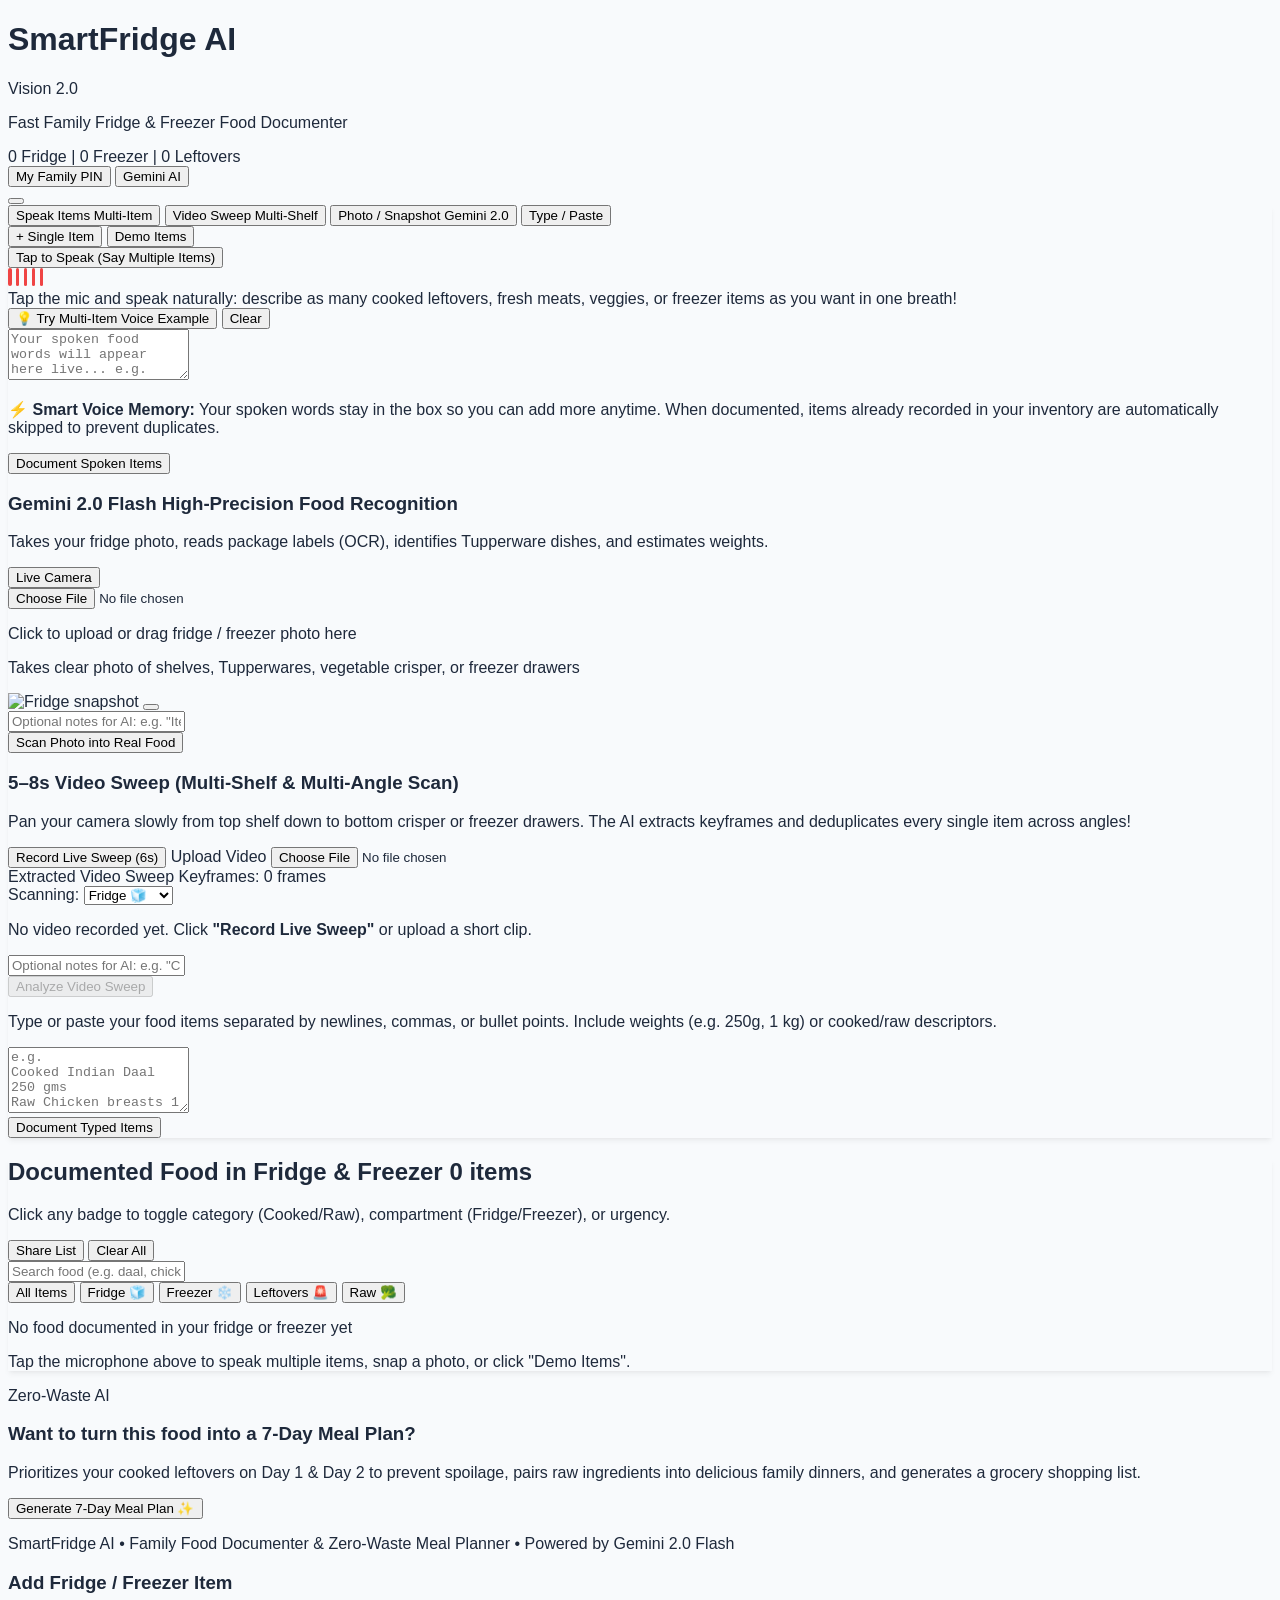
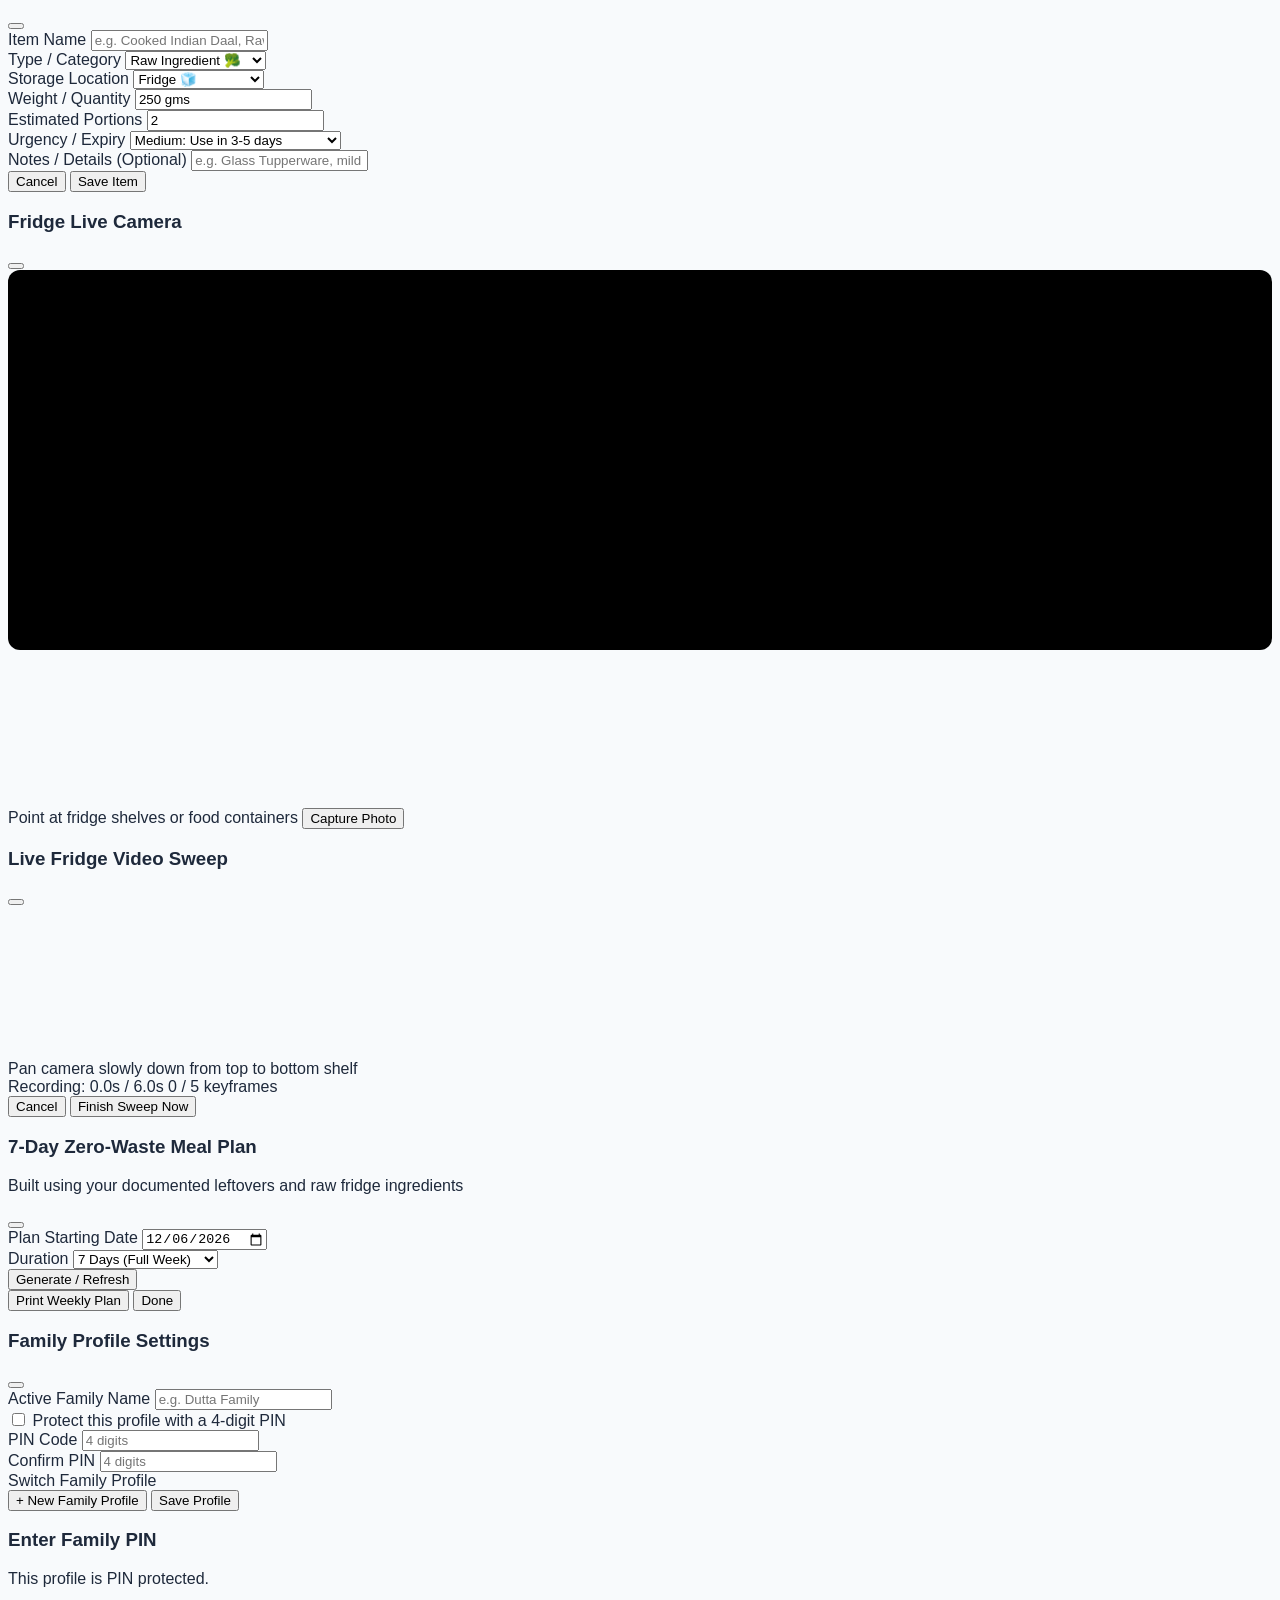
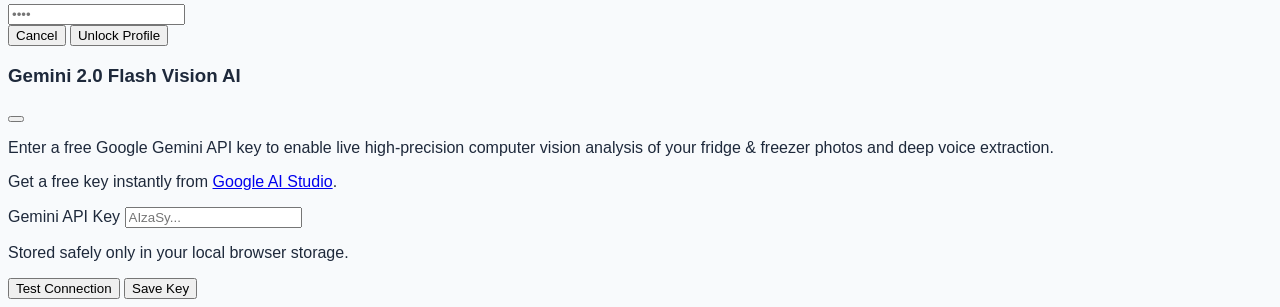
==== index.html @ 50fec3c1 "feat: Keep spoken words in window, append additional items, and skip duplicates against inventory" ====
<!DOCTYPE html>
<html lang="en">
<head>
  <meta charset="UTF-8">
  <meta name="viewport" content="width=device-width, initial-scale=1.0">
  <title>SmartFridge AI - Family Fridge & Freezer Food Documenter</title>
  <link rel="icon" href="data:image/svg+xml,<svg xmlns=%22http://www.w3.org/2000/svg%22 viewBox=%220 0 100 100%22><text y=%22.9em%22 font-size=%2290%22>🥗</text></svg>">
  <!-- Tailwind CSS CDN -->
  <script src="https://cdn.tailwindcss.com"></script>
  <!-- Phosphor Icons -->
  <script src="https://unpkg.com/@phosphor-icons/web"></script>
  <link rel="stylesheet" href="styles.css">
</head>
<body class="min-h-screen flex flex-col bg-slate-50 text-slate-800">

  <!-- TOP HEADER -->
  <header class="bg-white border-b border-slate-200 sticky top-0 z-30 shadow-xs">
    <div class="max-w-6xl mx-auto px-4 sm:px-6 py-3 flex flex-wrap items-center justify-between gap-3">
      
      <!-- Brand & Subtitle -->
      <div class="flex items-center space-x-3">
        <div class="w-10 h-10 rounded-xl bg-gradient-to-tr from-emerald-600 to-teal-500 text-white flex items-center justify-center text-2xl shadow-sm">
          <i class="ph-bold ph-refrigerator"></i>
        </div>
        <div>
          <div class="flex items-center space-x-2">
            <h1 class="text-lg sm:text-xl font-bold text-slate-900 tracking-tight">SmartFridge AI</h1>
            <span class="text-[10px] font-bold px-2 py-0.5 rounded-full bg-emerald-100 text-emerald-800 uppercase tracking-wider">Vision 2.0</span>
          </div>
          <p class="text-xs text-slate-500">Fast Family Fridge & Freezer Food Documenter</p>
        </div>
      </div>

      <!-- Quick Metrics & Status -->
      <div class="flex items-center space-x-2.5 sm:space-x-3">
        
        <!-- Live Food Counters -->
        <div class="hidden sm:flex items-center space-x-2 text-xs font-semibold bg-slate-100/80 px-3 py-1.5 rounded-xl border border-slate-200">
          <span class="flex items-center space-x-1 text-slate-700">
            <i class="ph-bold ph-thermometer-cold text-blue-500"></i>
            <span id="headerFridgeCount">0</span> Fridge
          </span>
          <span class="text-slate-300">|</span>
          <span class="flex items-center space-x-1 text-cyan-700">
            <i class="ph-bold ph-snowflake text-cyan-500"></i>
            <span id="headerFreezerCount">0</span> Freezer
          </span>
          <span class="text-slate-300">|</span>
          <span class="flex items-center space-x-1 text-red-600 font-bold">
            <i class="ph-bold ph-warning-circle text-red-500"></i>
            <span id="headerLeftoverCount">0</span> Leftovers
          </span>
        </div>

        <!-- Family Profile Selector -->
        <button id="btnFamilyProfile" onclick="openFamilyModal()" class="text-xs font-semibold flex items-center space-x-1.5 px-3 py-2 rounded-xl bg-emerald-50 hover:bg-emerald-100 text-emerald-800 border border-emerald-200 transition shadow-xs cursor-pointer" title="Family Profile & Storage">
          <i class="ph-bold ph-house-line text-sm text-emerald-600"></i>
          <span id="headerFamilyName">Family Profile</span>
          <span id="headerPinBadge" class="hidden text-[10px] px-1.5 py-0.2 bg-emerald-200 text-emerald-900 rounded-full font-bold">PIN</span>
        </button>

        <!-- Vision AI Status & Settings Button -->
        <button onclick="openSettingsModal()" class="text-xs font-semibold flex items-center space-x-1.5 px-3 py-2 rounded-xl bg-white hover:bg-slate-50 text-slate-700 border border-slate-200 transition shadow-xs cursor-pointer" title="Gemini Vision API Key Settings">
          <span id="visionStatusIndicator" class="w-2 h-2 rounded-full bg-emerald-500"></span>
          <span id="visionStatusLabel" class="hidden sm:inline">Gemini AI</span>
          <i class="ph-bold ph-gear text-slate-400"></i>
        </button>

      </div>
    </div>
  </header>

  <!-- MAIN CONTAINER -->
  <main class="flex-1 max-w-6xl w-full mx-auto px-4 sm:px-6 py-6 space-y-6">

    <!-- ALERT BANNER -->
    <div id="toastNotification" class="hidden p-4 rounded-2xl border flex items-center justify-between transition-all shadow-sm">
      <div class="flex items-center space-x-3">
        <i id="toastIcon" class="ph-bold ph-check-circle text-xl"></i>
        <span id="toastText" class="text-sm font-medium"></span>
      </div>
      <button onclick="dismissToast()" class="text-slate-400 hover:text-slate-600">
        <i class="ph ph-x"></i>
      </button>
    </div>

    <!-- ========================================== -->
    <!-- 1. FOOD CAPTURE CENTER: SPEAK / PHOTO / TYPE -->
    <!-- ========================================== -->
    <div class="bg-white rounded-2xl border border-slate-200 card-shadow overflow-hidden">
      
      <!-- Mode Tabs (Speak / Photo / Type) -->
      <div class="border-b border-slate-100 bg-slate-50/70 p-2 sm:p-3 flex items-center justify-between flex-wrap gap-2">
        <div class="flex items-center space-x-1 sm:space-x-2">
          <button id="btnTabVoice" onclick="switchCaptureMode('voice')" class="px-3.5 py-2 rounded-xl text-xs sm:text-sm font-bold flex items-center space-x-2 transition bg-white text-emerald-700 shadow-xs border border-slate-200">
            <i class="ph-bold ph-microphone text-emerald-600 text-base"></i>
            <span>Speak Items</span>
            <span class="text-[10px] px-1.5 py-0.2 bg-emerald-100 text-emerald-800 rounded-full font-bold">Multi-Item</span>
          </button>

          <button id="btnTabVideo" onclick="switchCaptureMode('video')" class="px-3.5 py-2 rounded-xl text-xs sm:text-sm font-bold flex items-center space-x-2 transition text-slate-600 hover:text-slate-900 hover:bg-white/80">
            <i class="ph-bold ph-video-camera text-rose-600 text-base"></i>
            <span>Video Sweep</span>
            <span class="text-[10px] px-1.5 py-0.2 bg-rose-100 text-rose-800 rounded-full font-bold">Multi-Shelf</span>
          </button>

          <button id="btnTabCamera" onclick="switchCaptureMode('camera')" class="px-3.5 py-2 rounded-xl text-xs sm:text-sm font-bold flex items-center space-x-2 transition text-slate-600 hover:text-slate-900 hover:bg-white/80">
            <i class="ph-bold ph-camera text-indigo-600 text-base"></i>
            <span>Photo / Snapshot</span>
            <span class="text-[10px] px-1.5 py-0.2 bg-indigo-100 text-indigo-800 rounded-full font-bold">Gemini 2.0</span>
          </button>

          <button id="btnTabType" onclick="switchCaptureMode('type')" class="px-3.5 py-2 rounded-xl text-xs sm:text-sm font-bold flex items-center space-x-2 transition text-slate-600 hover:text-slate-900 hover:bg-white/80">
            <i class="ph-bold ph-keyboard text-slate-600 text-base"></i>
            <span>Type / Paste</span>
          </button>
        </div>

        <div class="flex items-center space-x-2">
          <button onclick="openAddItemModal()" class="text-xs font-semibold px-2.5 py-1.5 rounded-lg border border-slate-200 bg-white hover:bg-slate-50 text-slate-700 flex items-center space-x-1 transition shadow-2xs">
            <i class="ph-bold ph-plus-circle text-emerald-600"></i>
            <span>+ Single Item</span>
          </button>
          <button onclick="loadSampleInventory()" class="text-xs font-semibold px-2.5 py-1.5 rounded-lg bg-amber-50 text-amber-700 hover:bg-amber-100 border border-amber-200 transition flex items-center space-x-1" title="Load sample demo items for testing">
            <i class="ph-bold ph-lightning"></i>
            <span>Demo Items</span>
          </button>
        </div>
      </div>

      <div class="p-5 sm:p-6">
        
        <!-- ===================================== -->
        <!-- MODE 1: MULTI-ITEM VOICE RECORDING    -->
        <!-- ===================================== -->
        <div id="panelVoice" class="space-y-4">
          <div class="flex flex-col sm:flex-row items-start sm:items-center justify-between gap-3 p-4 bg-gradient-to-r from-emerald-50/90 via-teal-50/60 to-indigo-50/70 border border-emerald-200/90 rounded-2xl">
            
            <div class="flex items-center space-x-3.5">
              <!-- Microphone Button -->
              <button id="btnVoiceRecord" onclick="toggleVoiceRecording()" type="button" class="px-5 py-3 rounded-2xl bg-emerald-600 hover:bg-emerald-700 text-white font-bold text-sm flex items-center space-x-2.5 shadow-md transition active:scale-95 cursor-pointer">
                <i id="voiceMicIcon" class="ph-bold ph-microphone text-xl"></i>
                <span id="voiceMicLabel">Tap to Speak (Say Multiple Items)</span>
              </button>

              <!-- Sound wave visualizer (visible while recording) -->
              <div id="voiceWaveContainer" class="hidden items-center space-x-1 px-2">
                <span class="voice-wave-bar"></span>
                <span class="voice-wave-bar"></span>
                <span class="voice-wave-bar"></span>
                <span class="voice-wave-bar"></span>
                <span class="voice-wave-bar"></span>
              </div>

              <!-- Status text -->
              <div id="voiceStatusText" class="text-xs text-slate-600 font-medium">
                Tap the mic and speak naturally: describe as many cooked leftovers, fresh meats, veggies, or freezer items as you want in one breath!
              </div>
            </div>

            <!-- Quick helper buttons -->
            <div class="flex items-center space-x-2 self-end sm:self-auto">
              <button onclick="insertVoiceExample()" type="button" class="text-xs font-semibold px-3 py-1.5 rounded-xl bg-white border border-slate-200 text-indigo-700 hover:bg-indigo-50 transition shadow-xs cursor-pointer">
                💡 Try Multi-Item Voice Example
              </button>
              <button onclick="clearVoiceInput()" type="button" class="text-xs text-slate-400 hover:text-slate-600 px-2 py-1 cursor-pointer">
                Clear
              </button>
            </div>
          </div>

          <!-- Live Voice Transcript Box -->
          <div class="relative">
            <textarea id="voiceTranscriptInput" rows="3" placeholder="Your spoken food words will appear here live... e.g.&#10;&quot;Cooked Indian Daal 250 gms, Raw Chicken breasts 1 Kilogram, Indian curd around 500 grams, and 2 bags of frozen green peas in the freezer.&quot;" class="w-full text-xs sm:text-sm p-3.5 border border-slate-200 rounded-xl focus:ring-2 focus:ring-emerald-500 focus:outline-none transition leading-relaxed"></textarea>
          </div>

          <!-- Document Action -->
          <div class="flex flex-col sm:flex-row items-center justify-between gap-3 pt-1">
            <p class="text-[11px] text-slate-500">
              ⚡ <strong>Smart Voice Memory:</strong> Your spoken words stay in the box so you can add more anytime. When documented, items already recorded in your inventory are automatically skipped to prevent duplicates.
            </p>
            <button id="btnDocumentVoice" onclick="documentVoiceItems()" type="button" class="w-full sm:w-auto px-6 py-2.5 rounded-xl bg-emerald-600 hover:bg-emerald-700 text-white font-bold text-sm flex items-center justify-center space-x-2 transition shadow-md cursor-pointer">
              <i class="ph-bold ph-plus-circle text-lg"></i>
              <span>Document Spoken Items</span>
            </button>
          </div>
        </div>

        <!-- ===================================== -->
        <!-- MODE 2: SHARPER VISION SCANNER        -->
        <!-- ===================================== -->
        <div id="panelCamera" class="hidden space-y-4">
          <div class="flex flex-col sm:flex-row items-start sm:items-center justify-between gap-3 pb-2">
            <div>
              <h3 class="text-sm font-bold text-slate-900 flex items-center space-x-2">
                <i class="ph-bold ph-camera text-indigo-600"></i>
                <span>Gemini 2.0 Flash High-Precision Food Recognition</span>
              </h3>
              <p class="text-xs text-slate-500">Takes your fridge photo, reads package labels (OCR), identifies Tupperware dishes, and estimates weights.</p>
            </div>
            <div class="flex items-center space-x-2">
              <button onclick="openCameraModal()" type="button" class="px-3.5 py-2 rounded-xl border border-slate-200 bg-white hover:bg-slate-50 text-slate-700 text-xs font-semibold flex items-center space-x-1.5 transition shadow-xs cursor-pointer">
                <i class="ph-bold ph-webcam text-indigo-600"></i>
                <span>Live Camera</span>
              </button>
            </div>
          </div>

          <!-- Drag and drop / file input -->
          <div id="dropZone" class="border-2 border-dashed border-slate-300 hover:border-emerald-500 rounded-2xl p-6 text-center cursor-pointer transition bg-slate-50/70 hover:bg-emerald-50/30 flex flex-col items-center justify-center min-h-[170px]">
            <input type="file" id="fileInput" accept="image/*" class="hidden">
            <div id="dropZoneDefault" class="space-y-2">
              <div class="w-12 h-12 mx-auto rounded-2xl bg-indigo-50 text-indigo-600 flex items-center justify-center text-2xl shadow-xs">
                <i class="ph-bold ph-upload-simple"></i>
              </div>
              <p class="text-sm font-bold text-slate-700">Click to upload or drag fridge / freezer photo here</p>
              <p class="text-xs text-slate-400">Takes clear photo of shelves, Tupperwares, vegetable crisper, or freezer drawers</p>
            </div>
            <!-- Image preview -->
            <div id="imagePreviewContainer" class="hidden relative w-full">
              <img id="imagePreview" src="" alt="Fridge snapshot" class="max-h-60 mx-auto rounded-xl object-contain shadow-sm border border-slate-200">
              <button onclick="clearImage(event)" class="absolute top-2 right-2 bg-red-600 text-white rounded-full p-1.5 text-xs hover:bg-red-700 shadow cursor-pointer">
                <i class="ph-bold ph-x"></i>
              </button>
            </div>
          </div>

          <!-- Optional Context Notes & Action -->
          <div class="grid grid-cols-1 sm:grid-cols-12 gap-3 items-center pt-1">
            <div class="sm:col-span-8">
              <input type="text" id="photoNotesInput" placeholder="Optional notes for AI: e.g. &quot;Items in glass bowl on top shelf are Indian dal&quot;" class="w-full text-xs p-2.5 border border-slate-200 rounded-xl focus:ring-2 focus:ring-emerald-500 focus:outline-none">
            </div>
            <div class="sm:col-span-4">
              <button id="btnScanPhoto" onclick="scanFridgePhotoAI()" type="button" class="w-full py-2.5 px-4 rounded-xl bg-indigo-600 hover:bg-indigo-700 text-white text-xs font-bold flex items-center justify-center space-x-2 transition shadow-md cursor-pointer">
                <i class="ph-bold ph-scan text-base"></i>
                <span>Scan Photo into Real Food</span>
              </button>
            </div>
          </div>
        </div>

        <!-- ===================================== -->
        <!-- MODE 4: VIDEO SWEEP SCANNER           -->
        <!-- ===================================== -->
        <div id="panelVideo" class="hidden space-y-4">
          <div class="flex flex-col sm:flex-row items-start sm:items-center justify-between gap-3 p-4 bg-gradient-to-r from-rose-50/90 via-orange-50/60 to-amber-50/70 border border-rose-200/90 rounded-2xl">
            <div class="space-y-1">
              <h3 class="text-sm font-bold text-slate-900 flex items-center space-x-2">
                <i class="ph-bold ph-video-camera text-rose-600 text-lg"></i>
                <span>5–8s Video Sweep (Multi-Shelf & Multi-Angle Scan)</span>
              </h3>
              <p class="text-xs text-slate-600">
                Pan your camera slowly from top shelf down to bottom crisper or freezer drawers. The AI extracts keyframes and deduplicates every single item across angles!
              </p>
            </div>

            <!-- Video Actions -->
            <div class="flex items-center space-x-2 shrink-0">
              <button onclick="startLiveVideoSweepModal()" type="button" class="px-4 py-2.5 rounded-xl bg-rose-600 hover:bg-rose-700 text-white font-bold text-xs flex items-center space-x-2 shadow-md transition active:scale-95 cursor-pointer">
                <i class="ph-bold ph-record text-base animate-pulse"></i>
                <span>Record Live Sweep (6s)</span>
              </button>
              <label class="px-3.5 py-2.5 rounded-xl bg-white border border-slate-200 hover:bg-slate-50 text-slate-700 font-semibold text-xs flex items-center space-x-1.5 shadow-xs cursor-pointer">
                <i class="ph-bold ph-upload-simple text-slate-600"></i>
                <span>Upload Video</span>
                <input type="file" id="videoFileInput" accept="video/*" onchange="handleVideoFileUpload(event)" class="hidden">
              </label>
            </div>
          </div>

          <!-- Video Keyframes Strip / Preview Box -->
          <div id="videoSweepPreviewContainer" class="border border-slate-200 rounded-2xl p-4 bg-slate-50/60 space-y-3">
            <div class="flex items-center justify-between">
              <div class="flex items-center space-x-2">
                <span class="text-xs font-bold text-slate-700">Extracted Video Sweep Keyframes:</span>
                <span id="videoFrameCountBadge" class="text-[11px] font-bold px-2 py-0.5 bg-slate-200 text-slate-700 rounded-full">0 frames</span>
              </div>
              <div class="flex items-center space-x-2">
                <label class="text-xs text-slate-600 font-medium">Scanning:</label>
                <select id="videoStorageHint" class="text-xs font-semibold py-1 px-2 border border-slate-200 rounded-lg bg-white">
                  <option value="Fridge">Fridge 🧊</option>
                  <option value="Freezer">Freezer ❄️</option>
                </select>
              </div>
            </div>

            <!-- Keyframes Thumbnails Strip -->
            <div id="videoKeyframesStrip" class="grid grid-cols-2 sm:grid-cols-5 gap-2 min-h-[100px] items-center justify-center border-2 border-dashed border-slate-200 rounded-xl p-2 bg-white/50">
              <div class="col-span-full text-center py-6 text-slate-400 space-y-1">
                <i class="ph ph-film-strip text-3xl"></i>
                <p class="text-xs">No video recorded yet. Click <strong>"Record Live Sweep"</strong> or upload a short clip.</p>
              </div>
            </div>
          </div>

          <!-- Optional Context Notes & Action -->
          <div class="grid grid-cols-1 sm:grid-cols-12 gap-3 items-center pt-1">
            <div class="sm:col-span-8">
              <input type="text" id="videoNotesInput" placeholder="Optional notes for AI: e.g. &quot;Check middle shelf for leftovers and bottom crisper for greens&quot;" class="w-full text-xs p-2.5 border border-slate-200 rounded-xl focus:ring-2 focus:ring-rose-500 focus:outline-none">
            </div>
            <div class="sm:col-span-4">
              <button id="btnAnalyzeVideoSweep" onclick="analyzeVideoSweepAI()" disabled type="button" class="w-full py-2.5 px-4 rounded-xl bg-slate-300 text-slate-500 font-bold text-xs flex items-center justify-center space-x-2 transition shadow-none cursor-not-allowed">
                <i class="ph-bold ph-sparkle text-base"></i>
                <span>Analyze Video Sweep</span>
              </button>
            </div>
          </div>
        </div>

        <!-- ===================================== -->
        <!-- MODE 3: RAPID TYPE / PASTE            -->
        <!-- ===================================== -->
        <div id="panelType" class="hidden space-y-3">
          <p class="text-xs text-slate-500">
            Type or paste your food items separated by newlines, commas, or bullet points. Include weights (e.g. 250g, 1 kg) or cooked/raw descriptors.
          </p>
          <textarea id="typedItemsInput" rows="4" placeholder="e.g.&#10;Cooked Indian Daal 250 gms&#10;Raw Chicken breasts 1 Kilogram&#10;Indian curd around 500 grams&#10;Leftover vegetable biryani 2 bowls&#10;Frozen peas 1 pack in freezer" class="w-full text-xs sm:text-sm p-3.5 border border-slate-200 rounded-xl focus:ring-2 focus:ring-emerald-500 focus:outline-none transition leading-relaxed"></textarea>
          
          <div class="flex justify-end pt-1">
            <button onclick="processTypedItems()" type="button" class="px-6 py-2.5 rounded-xl bg-emerald-600 hover:bg-emerald-700 text-white font-bold text-sm flex items-center space-x-2 transition shadow-md cursor-pointer">
              <i class="ph-bold ph-plus-circle text-lg"></i>
              <span>Document Typed Items</span>
            </button>
          </div>
        </div>

      </div>
    </div>


    <!-- ========================================== -->
    <!-- 2. DOCUMENTED FOOD INVENTORY (THE FRIDGE)  -->
    <!-- ========================================== -->
    <div class="bg-white p-5 sm:p-6 rounded-2xl border border-slate-200 card-shadow space-y-4">
      
      <!-- Top Section: Title & Actions -->
      <div class="flex flex-col sm:flex-row items-start sm:items-center justify-between gap-3 pb-3 border-b border-slate-100">
        <div>
          <h2 class="text-base sm:text-lg font-bold text-slate-900 flex items-center space-x-2">
            <span>Documented Food in Fridge & Freezer</span>
            <span id="inventoryCountBadge" class="text-xs bg-slate-100 text-slate-800 font-bold px-2.5 py-0.5 rounded-full">0 items</span>
          </h2>
          <p class="text-xs text-slate-500">Click any badge to toggle category (Cooked/Raw), compartment (Fridge/Freezer), or urgency.</p>
        </div>

        <!-- Inventory Global Actions -->
        <div class="flex items-center space-x-2 flex-wrap">
          <button onclick="copyFoodListWhatsApp()" type="button" class="text-xs font-semibold px-3 py-1.5 rounded-lg border border-slate-200 bg-white hover:bg-slate-50 text-slate-700 flex items-center space-x-1.5 transition shadow-2xs cursor-pointer" title="Copy full list to share with family">
            <i class="ph-bold ph-share-network text-emerald-600"></i>
            <span>Share List</span>
          </button>
          <button onclick="clearAllFridgeItems()" type="button" class="text-xs font-semibold px-3 py-1.5 rounded-lg bg-red-50 text-red-700 hover:bg-red-100 border border-red-200 flex items-center space-x-1 transition cursor-pointer" title="Wipe all items to start fresh">
            <i class="ph-bold ph-trash"></i>
            <span>Clear All</span>
          </button>
        </div>
      </div>

      <!-- Search & Filters Toolbar -->
      <div class="flex flex-col md:flex-row items-stretch md:items-center justify-between gap-3">
        <!-- Search input -->
        <div class="relative flex-1 max-w-md">
          <i class="ph-bold ph-magnifying-glass absolute left-3 top-2.5 text-slate-400 text-sm"></i>
          <input type="text" id="inventorySearchInput" oninput="filterAndSearchInventory()" placeholder="Search food (e.g. daal, chicken, curd, cheese)..." class="w-full pl-9 pr-3 py-2 text-xs border border-slate-200 rounded-xl focus:ring-2 focus:ring-emerald-500 focus:outline-none">
        </div>

        <!-- Filter Buttons -->
        <div class="flex items-center space-x-1.5 text-xs overflow-x-auto pb-1 md:pb-0">
          <button onclick="filterInventory('all')" id="filterAll" class="px-3 py-1.5 rounded-lg font-bold bg-slate-900 text-white transition">All Items</button>
          <button onclick="filterInventory('fridge')" id="filterFridge" class="px-3 py-1.5 rounded-lg font-semibold bg-slate-100 text-slate-700 hover:bg-slate-200 transition">Fridge 🧊</button>
          <button onclick="filterInventory('freezer')" id="filterFreezer" class="px-3 py-1.5 rounded-lg font-semibold bg-slate-100 text-slate-700 hover:bg-slate-200 transition">Freezer ❄️</button>
          <button onclick="filterInventory('cooked_leftover')" id="filterLeftovers" class="px-3 py-1.5 rounded-lg font-semibold bg-slate-100 text-slate-700 hover:bg-slate-200 transition">Leftovers 🚨</button>
          <button onclick="filterInventory('raw_ingredient')" id="filterRaw" class="px-3 py-1.5 rounded-lg font-semibold bg-slate-100 text-slate-700 hover:bg-slate-200 transition">Raw 🥦</button>
        </div>
      </div>

      <!-- Inventory Items Grid -->
      <div id="inventoryContainer" class="grid grid-cols-1 md:grid-cols-2 lg:grid-cols-3 gap-4 pt-2">
        <!-- Injected via JavaScript -->
      </div>

      <!-- Empty State -->
      <div id="emptyInventoryMsg" class="text-center py-12 text-slate-400 space-y-3">
        <div class="w-14 h-14 mx-auto rounded-2xl bg-slate-100 flex items-center justify-center text-3xl text-slate-400">
          <i class="ph ph-shopping-bag"></i>
        </div>
        <div>
          <p class="text-sm font-bold text-slate-700">No food documented in your fridge or freezer yet</p>
          <p class="text-xs text-slate-400 mt-0.5">Tap the microphone above to speak multiple items, snap a photo, or click "Demo Items".</p>
        </div>
      </div>

    </div>


    <!-- ========================================== -->
    <!-- 3. OPTIONAL 1-CLICK MEAL PLANNER BANNER    -->
    <!-- ========================================== -->
    <div class="bg-gradient-to-r from-slate-900 via-indigo-950 to-slate-900 text-white p-5 sm:p-6 rounded-2xl shadow-md flex flex-col sm:flex-row items-start sm:items-center justify-between gap-4">
      <div class="space-y-1 max-w-xl">
        <div class="flex items-center space-x-2">
          <span class="px-2 py-0.5 bg-emerald-500 text-white text-[10px] font-bold rounded uppercase tracking-wider">Zero-Waste AI</span>
          <h3 class="text-base font-bold">Want to turn this food into a 7-Day Meal Plan?</h3>
        </div>
        <p class="text-xs text-slate-300">
          Prioritizes your cooked leftovers on Day 1 & Day 2 to prevent spoilage, pairs raw ingredients into delicious family dinners, and generates a grocery shopping list.
        </p>
      </div>

      <button onclick="openMealPlanGeneratorModal()" type="button" class="w-full sm:w-auto px-5 py-3 rounded-xl bg-emerald-500 hover:bg-emerald-600 text-white font-bold text-xs sm:text-sm flex items-center justify-center space-x-2 shadow-lg transition active:scale-95 cursor-pointer whitespace-nowrap">
        <i class="ph-bold ph-calendar-check text-lg"></i>
        <span>Generate 7-Day Meal Plan ✨</span>
      </button>
    </div>

  </main>

  <!-- FOOTER -->
  <footer class="mt-auto py-6 border-t border-slate-200 bg-white text-center text-xs text-slate-400">
    <p>SmartFridge AI &bull; Family Food Documenter & Zero-Waste Meal Planner &bull; Powered by Gemini 2.0 Flash</p>
  </footer>


  <!-- ========================================== -->
  <!-- MODAL: ADD / EDIT INVENTORY ITEM           -->
  <!-- ========================================== -->
  <div id="itemModal" class="hidden fixed inset-0 z-50 bg-slate-900/50 backdrop-blur-sm flex items-center justify-center p-4">
    <div class="bg-white rounded-2xl max-w-md w-full p-6 shadow-xl border border-slate-100 space-y-4">
      <div class="flex items-center justify-between pb-3 border-b border-slate-100">
        <h3 id="itemModalTitle" class="text-base font-bold text-slate-900">Add Fridge / Freezer Item</h3>
        <button onclick="closeItemModal()" class="text-slate-400 hover:text-slate-600">
          <i class="ph ph-x text-lg"></i>
        </button>
      </div>

      <form id="itemForm" onsubmit="saveInventoryItem(event)" class="space-y-4 text-xs sm:text-sm">
        <input type="hidden" id="itemFormId" value="">

        <div>
          <label class="block font-semibold text-slate-700 mb-1">Item Name</label>
          <input type="text" id="itemFormName" required placeholder="e.g. Cooked Indian Daal, Raw Chicken Breasts" class="w-full p-2.5 border border-slate-200 rounded-lg focus:ring-2 focus:ring-emerald-500 focus:outline-none">
        </div>

        <div class="grid grid-cols-2 gap-3">
          <div>
            <label class="block font-semibold text-slate-700 mb-1">Type / Category</label>
            <select id="itemFormCategory" class="w-full p-2.5 border border-slate-200 rounded-lg focus:ring-2 focus:ring-emerald-500 focus:outline-none">
              <option value="cooked_leftover">Cooked Leftover 🚨</option>
              <option value="raw_ingredient" selected>Raw Ingredient 🥦</option>
            </select>
          </div>
          <div>
            <label class="block font-semibold text-slate-700 mb-1">Storage Location</label>
            <select id="itemFormStorage" class="w-full p-2.5 border border-slate-200 rounded-lg focus:ring-2 focus:ring-emerald-500 focus:outline-none">
              <option value="Fridge" selected>Fridge 🧊</option>
              <option value="Freezer">Freezer ❄️</option>
              <option value="Pantry">Pantry / Cupboard</option>
            </select>
          </div>
        </div>

        <div class="grid grid-cols-2 gap-3">
          <div>
            <label class="block font-semibold text-slate-700 mb-1">Weight / Quantity</label>
            <input type="text" id="itemFormQuantity" placeholder="e.g. 250 gms, 1 kg, 500 grams" value="250 gms" class="w-full p-2.5 border border-slate-200 rounded-lg focus:ring-2 focus:ring-emerald-500 focus:outline-none">
          </div>
          <div>
            <label class="block font-semibold text-slate-700 mb-1">Estimated Portions</label>
            <input type="number" id="itemFormPortions" step="0.5" min="0.5" value="2" class="w-full p-2.5 border border-slate-200 rounded-lg focus:ring-2 focus:ring-emerald-500 focus:outline-none">
          </div>
        </div>

        <div>
          <label class="block font-semibold text-slate-700 mb-1">Urgency / Expiry</label>
          <select id="itemFormUrgency" class="w-full p-2.5 border border-slate-200 rounded-lg focus:ring-2 focus:ring-emerald-500 focus:outline-none">
            <option value="high">High: Priority 1 (Eat in 1-2 days)</option>
            <option value="medium" selected>Medium: Use in 3-5 days</option>
            <option value="low">Low: Long shelf-life / Freezer</option>
          </select>
        </div>

        <div>
          <label class="block font-semibold text-slate-700 mb-1">Notes / Details (Optional)</label>
          <input type="text" id="itemFormNotes" placeholder="e.g. Glass Tupperware, mild spice, opened yesterday" class="w-full p-2.5 border border-slate-200 rounded-lg focus:ring-2 focus:ring-emerald-500 focus:outline-none">
        </div>

        <div class="flex justify-end space-x-2 pt-3 border-t border-slate-100">
          <button type="button" onclick="closeItemModal()" class="px-4 py-2 rounded-lg border border-slate-200 text-slate-600 hover:bg-slate-50 font-medium">Cancel</button>
          <button type="submit" id="itemFormSubmitBtn" class="px-5 py-2 rounded-lg bg-emerald-600 hover:bg-emerald-700 text-white font-semibold shadow-sm">Save Item</button>
        </div>
      </form>
    </div>
  </div>


  <!-- ========================================== -->
  <!-- MODAL: LIVE WEBCAM CAPTURE                -->
  <!-- ========================================== -->
  <div id="cameraModal" class="hidden fixed inset-0 z-50 bg-slate-900/60 backdrop-blur-sm flex items-center justify-center p-4">
    <div class="bg-white rounded-2xl max-w-lg w-full p-5 shadow-xl border border-slate-100 space-y-4">
      <div class="flex items-center justify-between pb-2 border-b border-slate-100">
        <h3 class="text-base font-bold text-slate-900 flex items-center space-x-2">
          <i class="ph-bold ph-webcam text-emerald-600"></i>
          <span>Fridge Live Camera</span>
        </h3>
        <button onclick="closeCameraModal()" class="text-slate-400 hover:text-slate-600">
          <i class="ph ph-x text-lg"></i>
        </button>
      </div>

      <div class="relative bg-black rounded-xl overflow-hidden flex items-center justify-center min-h-[260px]">
        <video id="webcamVideo" autoplay playsinline class="video-preview"></video>
        <canvas id="snapshotCanvas" class="hidden"></canvas>
      </div>

      <div class="flex items-center justify-between pt-2">
        <span class="text-xs text-slate-500">Point at fridge shelves or food containers</span>
        <button onclick="captureSnapshot()" class="px-5 py-2.5 rounded-xl bg-emerald-600 hover:bg-emerald-700 text-white font-bold text-xs flex items-center space-x-2 shadow-sm cursor-pointer">
          <i class="ph-bold ph-camera text-base"></i>
          <span>Capture Photo</span>
        </button>
      </div>
    </div>
  </div>


  <!-- ========================================== -->
  <!-- MODAL: LIVE VIDEO SWEEP RECORDER (6 SEC)   -->
  <!-- ========================================== -->
  <div id="videoSweepModal" class="hidden fixed inset-0 z-50 bg-slate-900/70 backdrop-blur-md flex items-center justify-center p-4">
    <div class="bg-white rounded-2xl max-w-lg w-full p-5 shadow-2xl border border-slate-100 space-y-4">
      <div class="flex items-center justify-between pb-2 border-b border-slate-100">
        <div class="flex items-center space-x-2">
          <span class="w-3 h-3 rounded-full bg-rose-500 animate-ping"></span>
          <h3 class="text-base font-bold text-slate-900">Live Fridge Video Sweep</h3>
        </div>
        <button onclick="closeVideoSweepModal()" class="text-slate-400 hover:text-slate-600">
          <i class="ph ph-x text-lg"></i>
        </button>
      </div>

      <!-- Sweep Guide Overlay on Video -->
      <div class="relative bg-black rounded-xl overflow-hidden flex items-center justify-center min-h-[300px]">
        <video id="videoSweepFeed" autoplay playsinline muted class="w-full h-full object-cover min-h-[300px]"></video>
        <canvas id="videoSweepCanvas" class="hidden"></canvas>

        <!-- Dynamic Overlay / Instructions -->
        <div class="absolute inset-x-0 top-3 flex justify-center pointer-events-none">
          <div class="bg-black/70 backdrop-blur-md text-white px-3.5 py-1.5 rounded-full text-xs font-semibold flex items-center space-x-2 border border-white/20 shadow-md">
            <i class="ph-bold ph-arrow-down animate-bounce text-amber-400"></i>
            <span id="videoSweepInstruction">Pan camera slowly down from top to bottom shelf</span>
          </div>
        </div>

        <!-- Frame Capture Flash -->
        <div id="videoFlashOverlay" class="absolute inset-0 bg-white opacity-0 pointer-events-none transition-opacity duration-150"></div>

        <!-- Progress Bar at bottom of viewfinder -->
        <div class="absolute inset-x-4 bottom-4">
          <div class="bg-black/75 backdrop-blur-md p-3 rounded-xl border border-white/20 space-y-2">
            <div class="flex items-center justify-between text-white text-xs font-bold">
              <span id="videoSweepTimerLabel">Recording: 0.0s / 6.0s</span>
              <span id="videoSweepFrameCounter">0 / 5 keyframes</span>
            </div>
            <div class="w-full bg-white/30 rounded-full h-2 overflow-hidden">
              <div id="videoSweepProgressBar" class="bg-rose-500 h-full rounded-full transition-all duration-100" style="width: 0%;"></div>
            </div>
          </div>
        </div>
      </div>

      <div class="flex items-center justify-between pt-1">
        <button onclick="closeVideoSweepModal()" type="button" class="px-4 py-2 rounded-xl border border-slate-200 text-slate-600 text-xs font-semibold hover:bg-slate-50 cursor-pointer">
          Cancel
        </button>
        <button id="btnStopSweepEarly" onclick="finishVideoSweep()" type="button" class="px-5 py-2.5 rounded-xl bg-slate-900 hover:bg-black text-white font-bold text-xs flex items-center space-x-2 shadow-sm cursor-pointer">
          <i class="ph-bold ph-check text-base"></i>
          <span>Finish Sweep Now</span>
        </button>
      </div>
    </div>
  </div>


  <!-- ========================================== -->
  <!-- MODAL: 7-DAY MEAL PLAN GENERATOR           -->
  <!-- ========================================== -->
  <div id="mealPlanModal" class="hidden fixed inset-0 z-50 bg-slate-900/60 backdrop-blur-sm flex items-center justify-center p-4 overflow-y-auto">
    <div class="bg-white rounded-2xl max-w-3xl w-full p-6 shadow-2xl border border-slate-100 space-y-5 my-8 max-h-[90vh] flex flex-col">
      <div class="flex items-center justify-between pb-3 border-b border-slate-100 shrink-0">
        <div class="flex items-center space-x-2">
          <div class="w-8 h-8 rounded-lg bg-emerald-100 text-emerald-700 flex items-center justify-center font-bold">
            <i class="ph-bold ph-calendar-check"></i>
          </div>
          <div>
            <h3 class="text-base font-bold text-slate-900">7-Day Zero-Waste Meal Plan</h3>
            <p class="text-xs text-slate-500">Built using your documented leftovers and raw fridge ingredients</p>
          </div>
        </div>
        <button onclick="closeMealPlanModal()" class="text-slate-400 hover:text-slate-600">
          <i class="ph ph-x text-lg"></i>
        </button>
      </div>

      <!-- Controls: Starting Day & Preferences -->
      <div class="bg-slate-50 p-4 rounded-xl border border-slate-200 space-y-3 shrink-0">
        <div class="grid grid-cols-1 sm:grid-cols-3 gap-3">
          <div>
            <label class="block text-xs font-semibold text-slate-700 mb-1">Plan Starting Date</label>
            <input type="date" id="planStartDateInput" class="w-full text-xs p-2 border border-slate-200 rounded-lg focus:ring-2 focus:ring-emerald-500 focus:outline-none">
          </div>
          <div>
            <label class="block text-xs font-semibold text-slate-700 mb-1">Duration</label>
            <select id="planDaysSelect" class="w-full text-xs p-2 border border-slate-200 rounded-lg focus:ring-2 focus:ring-emerald-500 focus:outline-none">
              <option value="7" selected>7 Days (Full Week)</option>
              <option value="5">5 Days (Work Week)</option>
              <option value="3">3 Days (Quick Run)</option>
            </select>
          </div>
          <div class="flex items-end">
            <button id="btnGeneratePlanSubmit" onclick="runGenerateMealPlan()" class="w-full py-2 px-3 rounded-lg bg-emerald-600 hover:bg-emerald-700 text-white font-bold text-xs flex items-center justify-center space-x-1.5 shadow-sm transition cursor-pointer">
              <i class="ph-bold ph-sparkle"></i>
              <span>Generate / Refresh</span>
            </button>
          </div>
        </div>
      </div>

      <!-- Meal Plan Render Area -->
      <div id="mealPlanResultsContainer" class="flex-1 overflow-y-auto space-y-4 pr-1">
        <!-- Rendered by JS -->
      </div>

      <!-- Bottom Actions -->
      <div class="flex items-center justify-between pt-3 border-t border-slate-100 shrink-0">
        <button onclick="window.print()" class="text-xs font-semibold text-slate-600 hover:text-slate-900 flex items-center space-x-1">
          <i class="ph-bold ph-printer"></i>
          <span>Print Weekly Plan</span>
        </button>
        <button onclick="closeMealPlanModal()" class="px-5 py-2 rounded-xl bg-slate-900 hover:bg-black text-white text-xs font-bold transition">
          Done
        </button>
      </div>
    </div>
  </div>


  <!-- ========================================== -->
  <!-- MODAL: FAMILY PROFILE & PIN SETTINGS       -->
  <!-- ========================================== -->
  <div id="familyModal" class="hidden fixed inset-0 z-50 bg-slate-900/50 backdrop-blur-sm flex items-center justify-center p-4">
    <div class="bg-white rounded-2xl max-w-md w-full p-6 shadow-xl border border-slate-100 space-y-4">
      <div class="flex items-center justify-between pb-3 border-b border-slate-100">
        <h3 class="text-base font-bold text-slate-900 flex items-center space-x-2">
          <i class="ph-bold ph-house-line text-emerald-600"></i>
          <span>Family Profile Settings</span>
        </h3>
        <button onclick="closeFamilyModal()" class="text-slate-400 hover:text-slate-600">
          <i class="ph ph-x text-lg"></i>
        </button>
      </div>

      <div class="space-y-3 text-xs sm:text-sm">
        <div>
          <label class="block font-semibold text-slate-700 mb-1">Active Family Name</label>
          <input type="text" id="familyProfileNameInput" placeholder="e.g. Dutta Family" class="w-full p-2.5 border border-slate-200 rounded-lg focus:ring-2 focus:ring-emerald-500 focus:outline-none">
        </div>

        <div class="pt-2 border-t border-slate-100 space-y-2">
          <label class="flex items-center space-x-2 cursor-pointer select-none">
            <input type="checkbox" id="chkFamilyPinRequired" onchange="togglePinInputVisibility()" class="rounded text-emerald-600 focus:ring-emerald-500">
            <span class="font-semibold text-slate-700">Protect this profile with a 4-digit PIN</span>
          </label>

          <div id="pinEntryFields" class="hidden space-y-2 pt-1">
            <div class="grid grid-cols-2 gap-2">
              <div>
                <label class="block text-xs font-semibold text-slate-600 mb-0.5">PIN Code</label>
                <input type="password" id="familyPinInput" maxlength="4" placeholder="4 digits" class="w-full p-2 border border-slate-200 rounded-lg text-center tracking-widest font-mono">
              </div>
              <div>
                <label class="block text-xs font-semibold text-slate-600 mb-0.5">Confirm PIN</label>
                <input type="password" id="familyPinConfirmInput" maxlength="4" placeholder="4 digits" class="w-full p-2 border border-slate-200 rounded-lg text-center tracking-widest font-mono">
              </div>
            </div>
          </div>
        </div>

        <!-- Saved Profiles List -->
        <div class="pt-2 border-t border-slate-100 space-y-2">
          <label class="block text-xs font-semibold text-slate-500 uppercase tracking-wider">Switch Family Profile</label>
          <div id="savedFamiliesList" class="space-y-1.5 max-h-36 overflow-y-auto pr-1"></div>
        </div>
      </div>

      <div class="flex justify-between items-center pt-3 border-t border-slate-100">
        <button onclick="createNewFamilyProfilePrompt()" class="text-xs font-semibold text-indigo-600 hover:text-indigo-800">
          + New Family Profile
        </button>
        <button onclick="saveFamilyProfileSettings()" class="px-5 py-2 rounded-xl bg-emerald-600 hover:bg-emerald-700 text-white font-semibold text-xs shadow-sm">
          Save Profile
        </button>
      </div>
    </div>
  </div>


  <!-- ========================================== -->
  <!-- MODAL: PIN UNLOCK MODAL                    -->
  <!-- ========================================== -->
  <div id="pinUnlockModal" class="hidden fixed inset-0 z-50 bg-slate-900/70 backdrop-blur-md flex items-center justify-center p-4">
    <div class="bg-white rounded-2xl max-w-sm w-full p-6 shadow-2xl border border-slate-100 text-center space-y-4">
      <div class="w-12 h-12 rounded-full bg-emerald-100 text-emerald-700 flex items-center justify-center text-2xl mx-auto shadow-sm">
        <i class="ph-bold ph-lock-key"></i>
      </div>
      <div>
        <h3 class="text-base font-bold text-slate-900">Enter Family PIN</h3>
        <p id="pinUnlockPromptText" class="text-xs text-slate-500 mt-1">This profile is PIN protected.</p>
      </div>

      <div class="flex justify-center py-2">
        <input type="password" id="unlockPinInput" maxlength="4" placeholder="&bull;&bull;&bull;&bull;" class="w-36 text-center text-2xl tracking-[0.5em] font-mono p-2.5 border-2 border-slate-200 rounded-xl focus:ring-2 focus:ring-emerald-500 focus:outline-none">
      </div>

      <div class="flex space-x-2 pt-2">
        <button onclick="closePinUnlockModal()" class="flex-1 py-2 rounded-xl border border-slate-200 text-slate-600 text-xs font-semibold hover:bg-slate-50">Cancel</button>
        <button onclick="verifyAndUnlockPin()" class="flex-1 py-2 rounded-xl bg-emerald-600 hover:bg-emerald-700 text-white text-xs font-bold shadow-sm">Unlock Profile</button>
      </div>
    </div>
  </div>


  <!-- ========================================== -->
  <!-- MODAL: GEMINI API KEY SETTINGS             -->
  <!-- ========================================== -->
  <div id="settingsModal" class="hidden fixed inset-0 z-50 bg-slate-900/50 backdrop-blur-sm flex items-center justify-center p-4">
    <div class="bg-white rounded-2xl max-w-md w-full p-6 shadow-xl border border-slate-100 space-y-4">
      <div class="flex items-center justify-between pb-3 border-b border-slate-100">
        <h3 class="text-base font-bold text-slate-900 flex items-center space-x-2">
          <i class="ph-bold ph-key text-amber-500"></i>
          <span>Gemini 2.0 Flash Vision AI</span>
        </h3>
        <button onclick="closeSettingsModal()" class="text-slate-400 hover:text-slate-600">
          <i class="ph ph-x text-lg"></i>
        </button>
      </div>

      <div class="text-xs text-slate-600 space-y-2">
        <p>Enter a free Google Gemini API key to enable live high-precision computer vision analysis of your fridge & freezer photos and deep voice extraction.</p>
        <p class="text-slate-400">Get a free key instantly from <a href="https://aistudio.google.com/" target="_blank" class="text-indigo-600 underline font-semibold">Google AI Studio</a>.</p>
      </div>

      <div class="space-y-1.5">
        <label class="block text-xs font-semibold text-slate-700">Gemini API Key</label>
        <input type="password" id="geminiApiKeyInput" placeholder="AIzaSy..." class="w-full p-2.5 border border-slate-200 rounded-lg text-xs font-mono focus:ring-2 focus:ring-emerald-500 focus:outline-none">
        <p class="text-[11px] text-slate-400">Stored safely only in your local browser storage.</p>
      </div>

      <div class="flex justify-between items-center pt-3 border-t border-slate-100">
        <button onclick="testGeminiApiKey()" class="text-xs font-semibold text-indigo-600 hover:text-indigo-800">
          Test Connection
        </button>
        <button onclick="saveGeminiApiKey()" class="px-5 py-2 rounded-xl bg-emerald-600 hover:bg-emerald-700 text-white font-semibold text-xs shadow-sm">
          Save Key
        </button>
      </div>
    </div>
  </div>

  <!-- App Script -->
  <script src="app.js"></script>
</body>
</html>
---- styles.css ----
/* Custom Styles for Smart Fridge & Household Meal Planner */

:root {
  --primary: #10b981;
  --primary-dark: #059669;
  --secondary: #6366f1;
  --accent: #f59e0b;
  --urgent: #ef4444;
}

body {
  font-family: 'Inter', -apple-system, BlinkMacSystemFont, "Segoe UI", Roboto, sans-serif;
  background-color: #f8fafc;
  color: #1e293b;
}

/* Glassmorphism & card polish */
.card-shadow {
  box-shadow: 0 4px 6px -1px rgba(0, 0, 0, 0.05), 0 2px 4px -2px rgba(0, 0, 0, 0.05);
}

.card-shadow-hover:hover {
  box-shadow: 0 10px 15px -3px rgba(0, 0, 0, 0.08), 0 4px 6px -4px rgba(0, 0, 0, 0.04);
  transform: translateY(-2px);
  transition: all 0.2s ease-in-out;
}

/* Badges */
.badge-urgent {
  background-color: #fee2e2;
  color: #991b1b;
  border: 1px solid #fecaca;
}

.badge-medium {
  background-color: #fef3c7;
  color: #92400e;
  border: 1px solid #fde68a;
}

.badge-low {
  background-color: #ecfdf5;
  color: #065f46;
  border: 1px solid #a7f3d0;
}

.badge-leftover {
  background-color: #fef2f2;
  color: #b91c1c;
  border: 1px solid #fca5a5;
}

.badge-fresh {
  background-color: #eff6ff;
  color: #1d4ed8;
  border: 1px solid #bfdbfe;
}

/* Voice recording sound wave indicator */
@keyframes soundWave {
  0% { transform: scaleY(0.3); }
  50% { transform: scaleY(1.0); }
  100% { transform: scaleY(0.3); }
}

.voice-wave-bar {
  display: inline-block;
  width: 3.5px;
  height: 18px;
  background-color: #ef4444;
  border-radius: 9999px;
  animation: soundWave 0.8s ease-in-out infinite;
}
.voice-wave-bar:nth-child(2) { animation-delay: 0.15s; }
.voice-wave-bar:nth-child(3) { animation-delay: 0.3s; }
.voice-wave-bar:nth-child(4) { animation-delay: 0.45s; }
.voice-wave-bar:nth-child(5) { animation-delay: 0.6s; }

/* Camera modal & stream */
.video-preview {
  width: 100%;
  max-height: 380px;
  object-fit: cover;
  border-radius: 0.75rem;
  background-color: #000;
}

/* Smooth Tab transitions */
.tab-content {
  display: none;
  animation: fadeIn 0.25s ease-in-out forwards;
}

.tab-content.active {
  display: block;
}

@keyframes fadeIn {
  from {
    opacity: 0;
    transform: translateY(6px);
  }
  to {
    opacity: 1;
    transform: translateY(0);
  }
}

/* Print Styling for clean weekly plan printing */
@media print {
  header, nav, .no-print, button, .settings-modal {
    display: none !important;
  }
  body {
    background-color: #fff !important;
    color: #000 !important;
    font-size: 11pt;
  }
  .tab-content {
    display: block !important;
  }
  .print-page-break {
    page-break-before: always;
  }
  .card-shadow {
    box-shadow: none !important;
    border: 1px solid #ccc !important;
  }
}
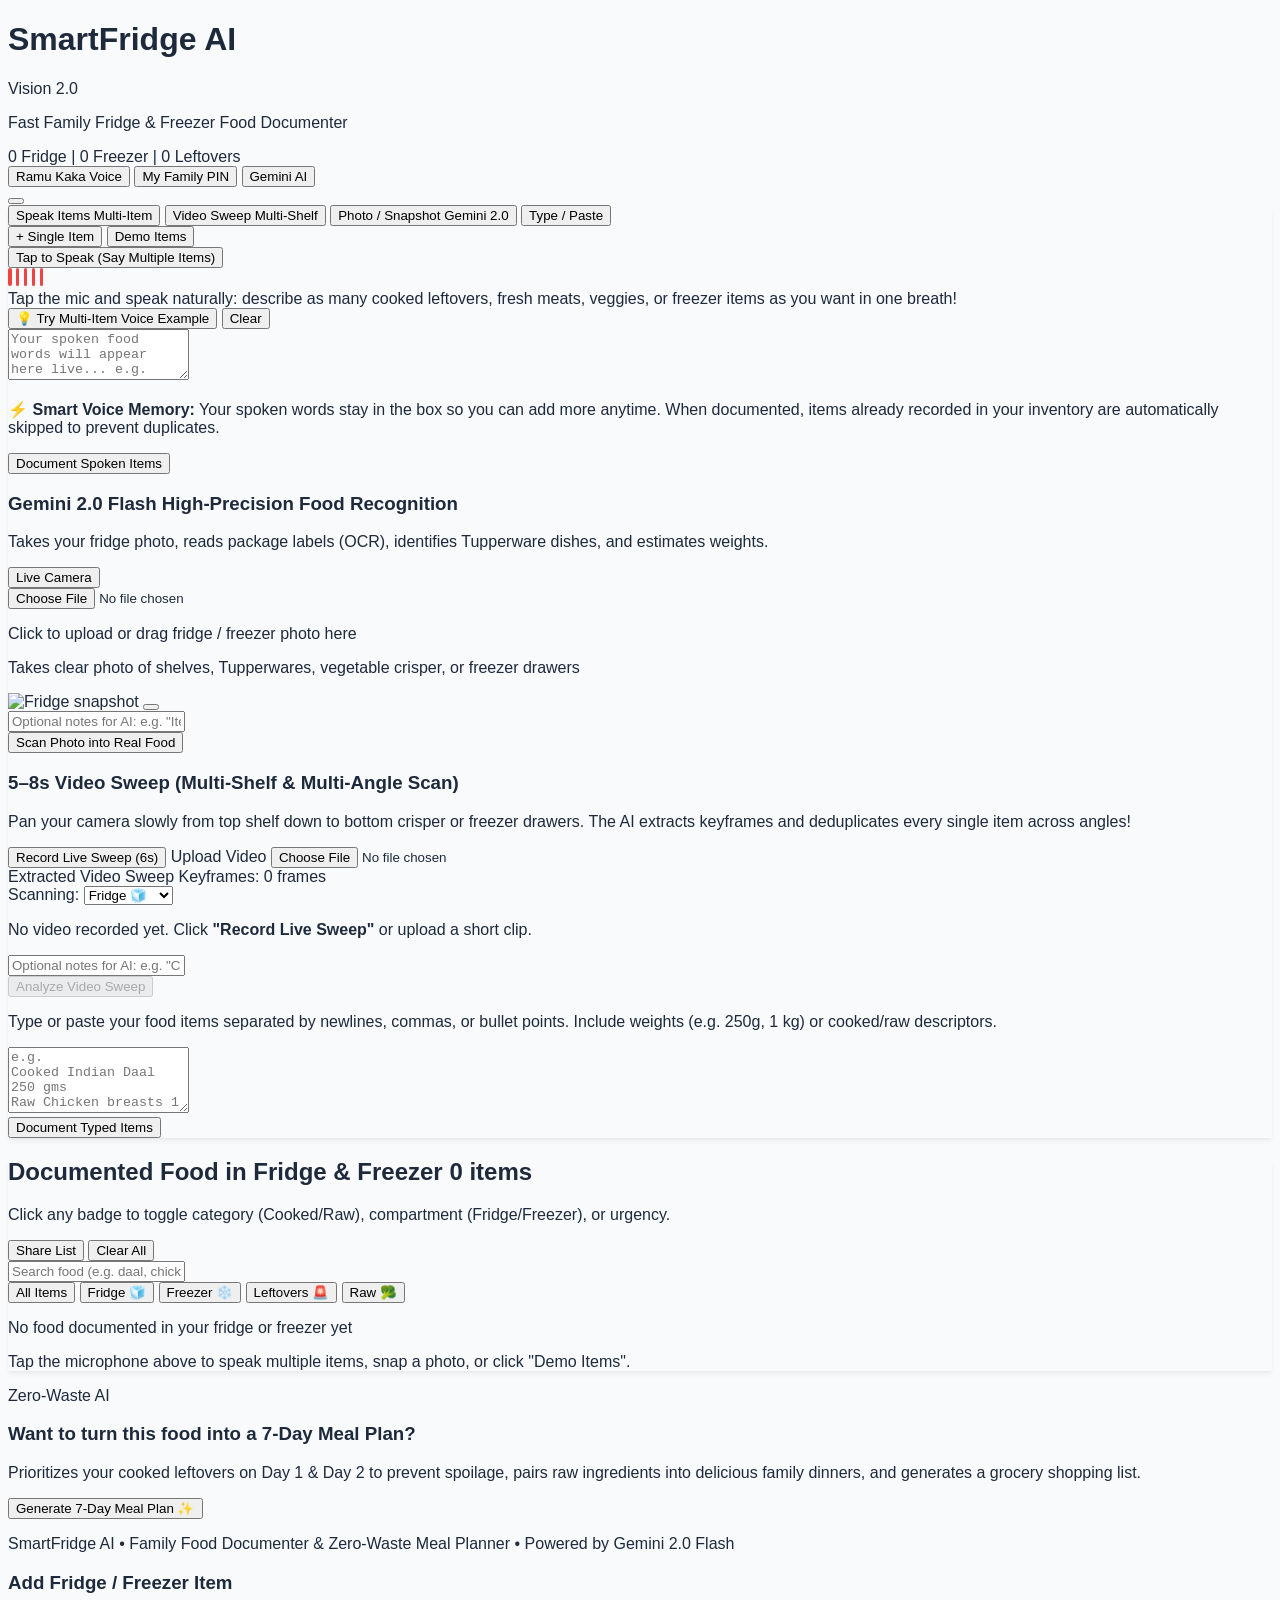
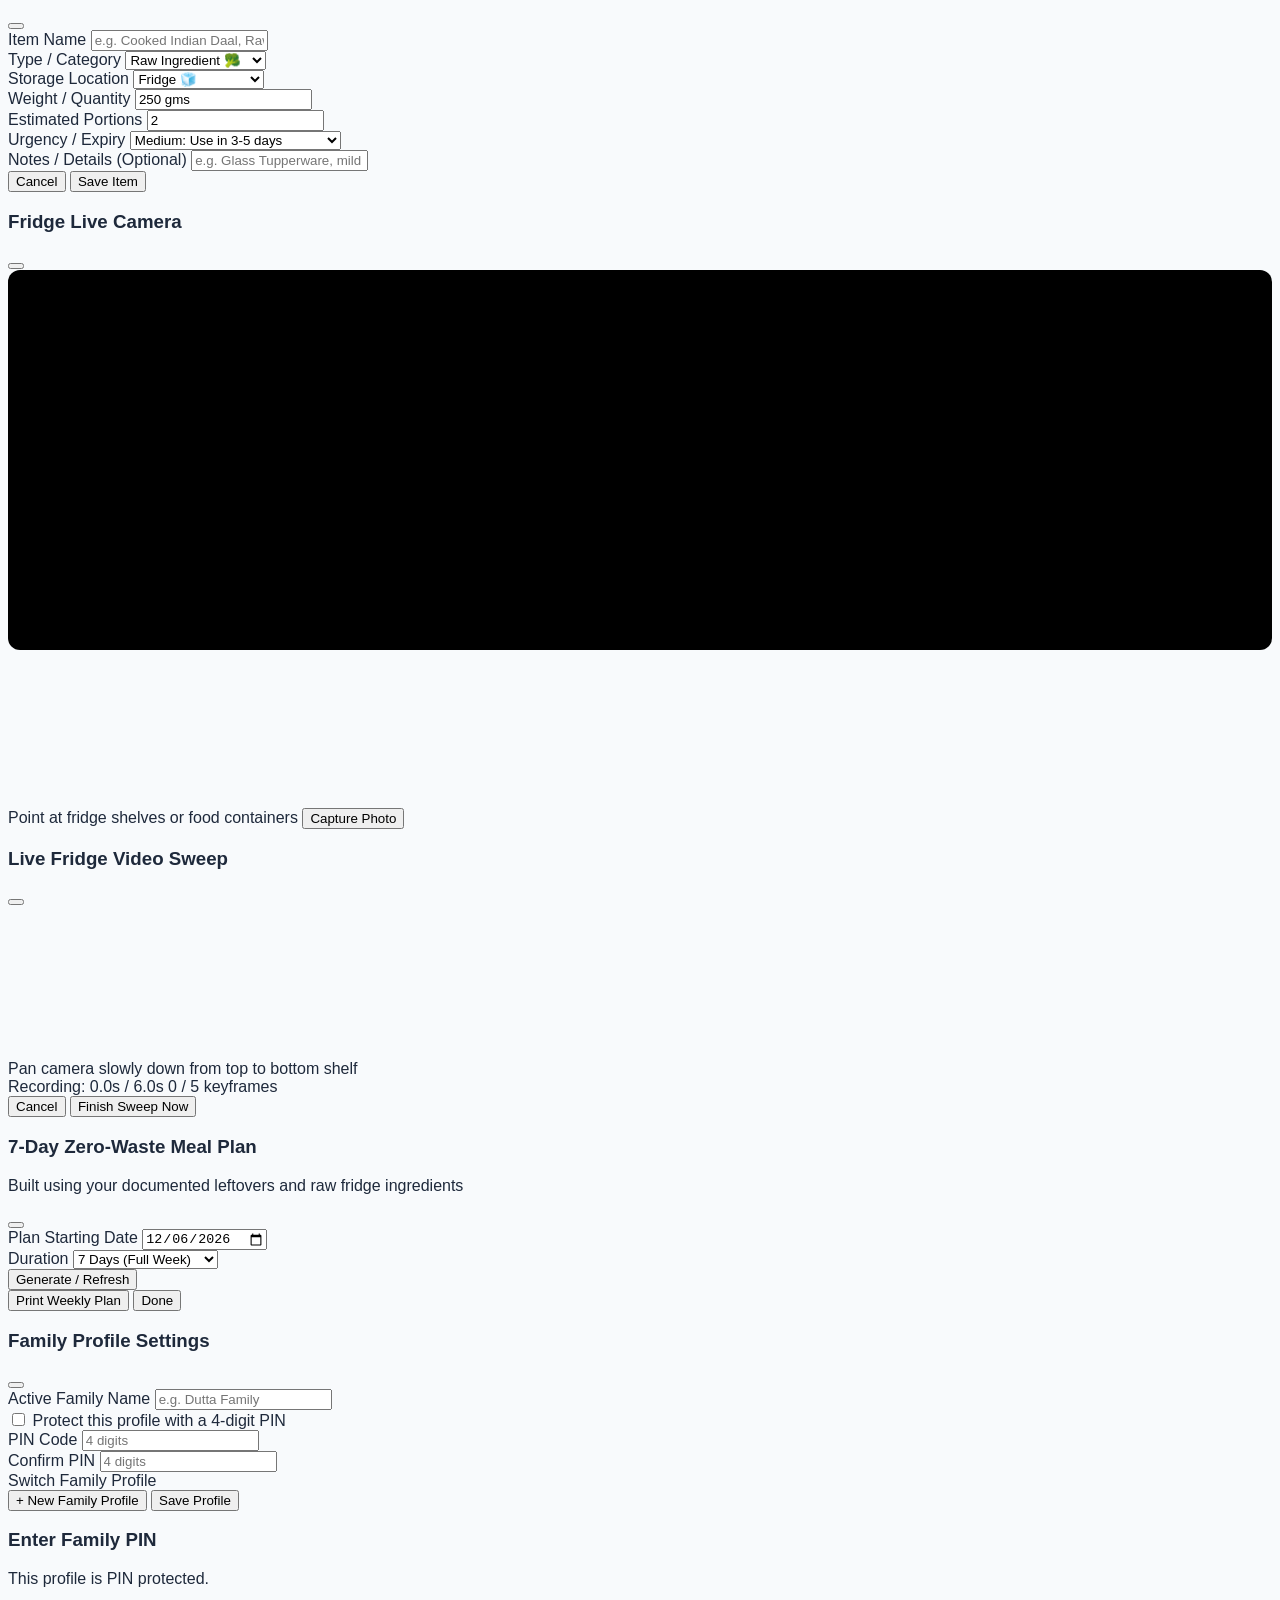
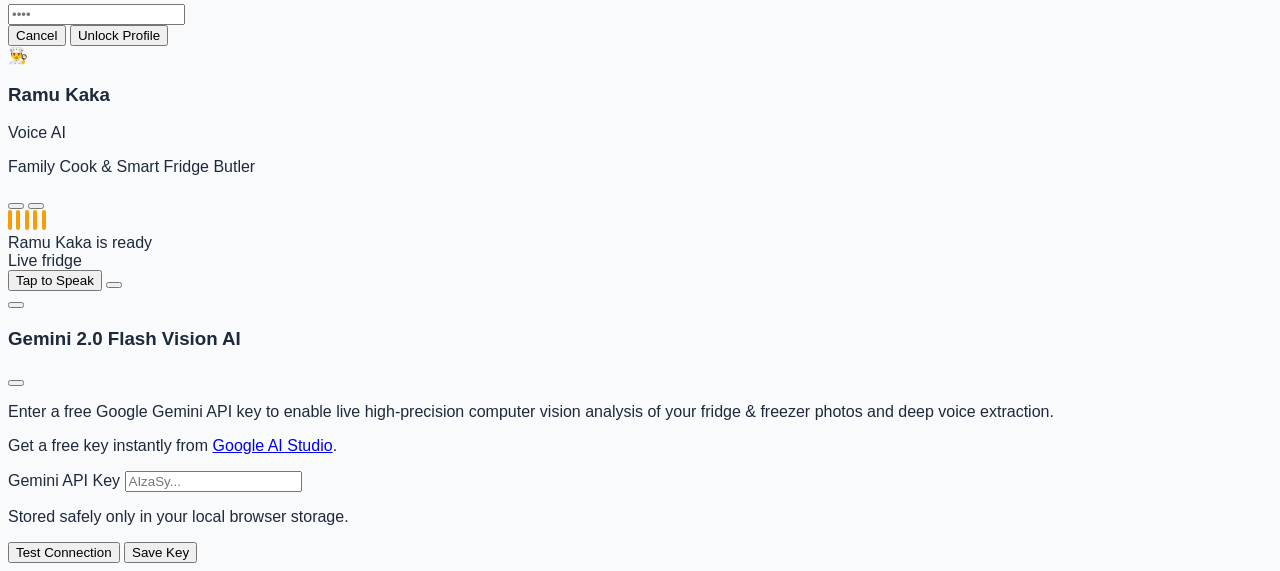
==== commit e3a4b582: "feat: Add interactive voice dialogue with Ramu Kaka (Biwiji Boliye Kya Hukum, time inquiry, fridge i" ====
--- a/index.html
+++ b/index.html
@@ -2,9 +2,15 @@
 <html lang="en">
 <head>
   <meta charset="UTF-8">
-  <meta name="viewport" content="width=device-width, initial-scale=1.0">
-  <title>SmartFridge AI - Family Fridge & Freezer Food Documenter</title>
-  <link rel="icon" href="data:image/svg+xml,<svg xmlns=%22http://www.w3.org/2000/svg%22 viewBox=%220 0 100 100%22><text y=%22.9em%22 font-size=%2290%22>🥗</text></svg>">
+  <meta name="viewport" content="width=device-width, initial-scale=1.0, maximum-scale=1.0, user-scalable=no">
+  <title>Ramu Kaka - SmartFridge AI</title>
+  <meta name="apple-mobile-web-app-capable" content="yes">
+  <meta name="apple-mobile-web-app-status-bar-style" content="default">
+  <meta name="apple-mobile-web-app-title" content="Ramu Kaka">
+  <meta name="theme-color" content="#059669">
+  <meta http-equiv="Cache-Control" content="no-cache, no-store, must-revalidate">
+  <meta http-equiv="Pragma" content="no-cache">
+  <meta http-equiv="Expires" content="0">
   <!-- Tailwind CSS CDN -->
   <script src="https://cdn.tailwindcss.com"></script>
   <!-- Phosphor Icons -->
@@ -52,6 +58,13 @@
           </span>
         </div>
 
+        <!-- Ramu Kaka Voice Assistant Trigger -->
+        <button id="btnRamuKakaAssistant" onclick="openRamuKakaModal(true)" class="text-xs font-bold flex items-center space-x-1.5 px-3 py-2 rounded-xl bg-gradient-to-r from-amber-500 via-orange-500 to-amber-600 hover:from-amber-600 hover:to-orange-700 text-white shadow-xs transition active:scale-95 cursor-pointer" title="Talk to Ramu Kaka: 'Biwiji Boliye Kya Hukum'">
+          <i class="ph-bold ph-cooking-pot text-sm"></i>
+          <span>Ramu Kaka</span>
+          <span class="text-[9px] px-1.5 py-0.2 bg-white/25 text-white rounded-full uppercase tracking-wider font-extrabold animate-pulse">Voice</span>
+        </button>
+
         <!-- Family Profile Selector -->
         <button id="btnFamilyProfile" onclick="openFamilyModal()" class="text-xs font-semibold flex items-center space-x-1.5 px-3 py-2 rounded-xl bg-emerald-50 hover:bg-emerald-100 text-emerald-800 border border-emerald-200 transition shadow-xs cursor-pointer" title="Family Profile & Storage">
           <i class="ph-bold ph-house-line text-sm text-emerald-600"></i>
@@ -731,6 +744,89 @@
 
 
   <!-- ========================================== -->
+  <!-- MODAL: RAMU KAKA VOICE ASSISTANT           -->
+  <!-- ========================================== -->
+  <div id="ramuKakaModal" class="hidden fixed inset-0 z-50 bg-slate-900/60 backdrop-blur-sm flex items-center justify-center p-3 sm:p-4">
+    <div class="bg-white rounded-3xl max-w-lg w-full shadow-2xl border border-amber-200 overflow-hidden flex flex-col max-h-[92vh]">
+      
+      <!-- Header -->
+      <div class="p-4 sm:p-5 bg-gradient-to-r from-amber-500 via-orange-500 to-amber-600 text-white flex items-center justify-between shadow-xs">
+        <div class="flex items-center space-x-3">
+          <div class="w-11 h-11 rounded-2xl bg-white/20 backdrop-blur-md flex items-center justify-center text-2xl shadow-inner border border-white/30">
+            👨‍🍳
+          </div>
+          <div>
+            <div class="flex items-center space-x-2">
+              <h3 class="text-base font-extrabold tracking-tight">Ramu Kaka</h3>
+              <span class="text-[10px] font-bold px-2 py-0.5 rounded-full bg-white/25 text-white tracking-wider uppercase">Voice AI</span>
+            </div>
+            <p class="text-xs text-amber-100 font-medium">Family Cook & Smart Fridge Butler</p>
+          </div>
+        </div>
+        <div class="flex items-center space-x-1">
+          <!-- Voice Audio Mute/Unmute Toggle -->
+          <button id="btnRamuMute" onclick="toggleRamuMute()" class="p-2 rounded-xl text-white/80 hover:text-white hover:bg-white/10 transition cursor-pointer" title="Mute/Unmute Voice Audio">
+            <i id="ramuMuteIcon" class="ph-bold ph-speaker-high text-lg"></i>
+          </button>
+          <!-- Close button -->
+          <button onclick="closeRamuKakaModal()" class="p-2 rounded-xl text-white/80 hover:text-white hover:bg-white/10 transition cursor-pointer" title="Close Assistant">
+            <i class="ph-bold ph-x text-lg"></i>
+          </button>
+        </div>
+      </div>
+
+      <!-- Live Voice Status & Waveform Bar -->
+      <div class="bg-amber-50/80 border-b border-amber-200/70 px-4 py-2.5 flex items-center justify-between text-xs">
+        <div class="flex items-center space-x-2">
+          <!-- Sound wave bars -->
+          <div id="ramuWaveIndicator" class="hidden items-center space-x-1">
+            <span class="ramu-wave-bar"></span>
+            <span class="ramu-wave-bar"></span>
+            <span class="ramu-wave-bar"></span>
+            <span class="ramu-wave-bar"></span>
+            <span class="ramu-wave-bar"></span>
+          </div>
+          <span id="ramuStatusDot" class="w-2.5 h-2.5 rounded-full bg-emerald-500 animate-pulse"></span>
+          <span id="ramuStatusLabel" class="font-semibold text-amber-900">Ramu Kaka is ready</span>
+        </div>
+        <span id="ramuInventoryHint" class="text-[11px] text-amber-800 font-medium bg-amber-100/70 px-2 py-0.5 rounded-full">Live fridge</span>
+      </div>
+
+      <!-- Dialogue / Conversation History -->
+      <div id="ramuDialogueContainer" class="flex-1 overflow-y-auto p-4 sm:p-5 space-y-3.5 bg-slate-50/50 min-h-[160px] max-h-[360px]">
+        <!-- Dynamic chat messages inserted here -->
+      </div>
+
+      <!-- Quick Suggestion Chips (Contextual) -->
+      <div id="ramuQuickChips" class="px-4 py-2.5 bg-white border-t border-slate-100 flex items-center gap-1.5 flex-wrap">
+        <!-- Dynamic quick chips inserted here -->
+      </div>
+
+      <!-- Recommended Dish Card Container (Appears when dish is ready) -->
+      <div id="ramuDishCardContainer" class="hidden p-4 bg-gradient-to-br from-amber-50 via-orange-50/40 to-white border-t border-amber-200 overflow-y-auto max-h-[290px]">
+        <!-- Dynamic Dish Details inserted here -->
+      </div>
+
+      <!-- Footer & Microphone Control -->
+      <div class="p-3.5 sm:p-4 bg-white border-t border-slate-200 flex items-center justify-between gap-2.5">
+        <button id="btnRamuMicToggle" onclick="toggleRamuListening()" class="flex-1 py-3 px-4 rounded-2xl bg-gradient-to-r from-amber-500 to-orange-500 hover:from-amber-600 hover:to-orange-600 text-white font-bold text-sm flex items-center justify-center space-x-2 shadow-md active:scale-95 transition cursor-pointer">
+          <i id="ramuMicIcon" class="ph-bold ph-microphone text-lg"></i>
+          <span id="ramuMicLabel">Tap to Speak</span>
+        </button>
+        <button onclick="restartRamuConversation()" class="p-3 rounded-2xl border border-slate-200 text-slate-600 hover:bg-slate-50 text-xs font-semibold flex items-center space-x-1 cursor-pointer" title="Restart Conversation">
+          <i class="ph-bold ph-arrows-clockwise text-base"></i>
+        </button>
+      </div>
+
+    </div>
+  </div>
+
+  <!-- Floating Ramu Kaka Action Button for Mobile -->
+  <button onclick="openRamuKakaModal(true)" class="sm:hidden fixed bottom-5 right-5 z-40 bg-gradient-to-tr from-amber-500 to-orange-500 text-white p-3.5 rounded-full shadow-xl flex items-center justify-center active:scale-90 transition border-2 border-white" title="Ask Ramu Kaka: 'Biwiji Boliye Kya Hukum'">
+    <i class="ph-bold ph-cooking-pot text-2xl"></i>
+  </button>
+
+  <!-- ========================================== -->
   <!-- MODAL: GEMINI API KEY SETTINGS             -->
   <!-- ========================================== -->
   <div id="settingsModal" class="hidden fixed inset-0 z-50 bg-slate-900/50 backdrop-blur-sm flex items-center justify-center p-4">
@@ -767,7 +863,7 @@
     </div>
   </div>
 
-  <!-- App Script -->
-  <script src="app.js"></script>
+  <!-- App Script with cache buster -->
+  <script src="app.js?v=2.2.4"></script>
 </body>
 </html>
--- a/styles.css
+++ b/styles.css
@@ -107,6 +107,31 @@
 }
 
 /* Print Styling for clean weekly plan printing */
+/* Ramu Kaka Assistant Wave & Chat */
+.ramu-wave-bar {
+  display: inline-block;
+  width: 4px;
+  height: 20px;
+  background-color: #f59e0b;
+  border-radius: 9999px;
+  animation: soundWave 0.7s ease-in-out infinite;
+}
+.ramu-wave-bar:nth-child(2) { animation-delay: 0.12s; }
+.ramu-wave-bar:nth-child(3) { animation-delay: 0.24s; }
+.ramu-wave-bar:nth-child(4) { animation-delay: 0.36s; }
+.ramu-wave-bar:nth-child(5) { animation-delay: 0.48s; }
+
+.chat-bubble-ramu {
+  background: linear-gradient(135deg, #fffbeb 0%, #fef3c7 100%);
+  border: 1px solid #fde68a;
+  color: #78350f;
+}
+.chat-bubble-user {
+  background: linear-gradient(135deg, #ecfdf5 0%, #d1fae5 100%);
+  border: 1px solid #a7f3d0;
+  color: #065f46;
+}
+
 @media print {
   header, nav, .no-print, button, .settings-modal {
     display: none !important;
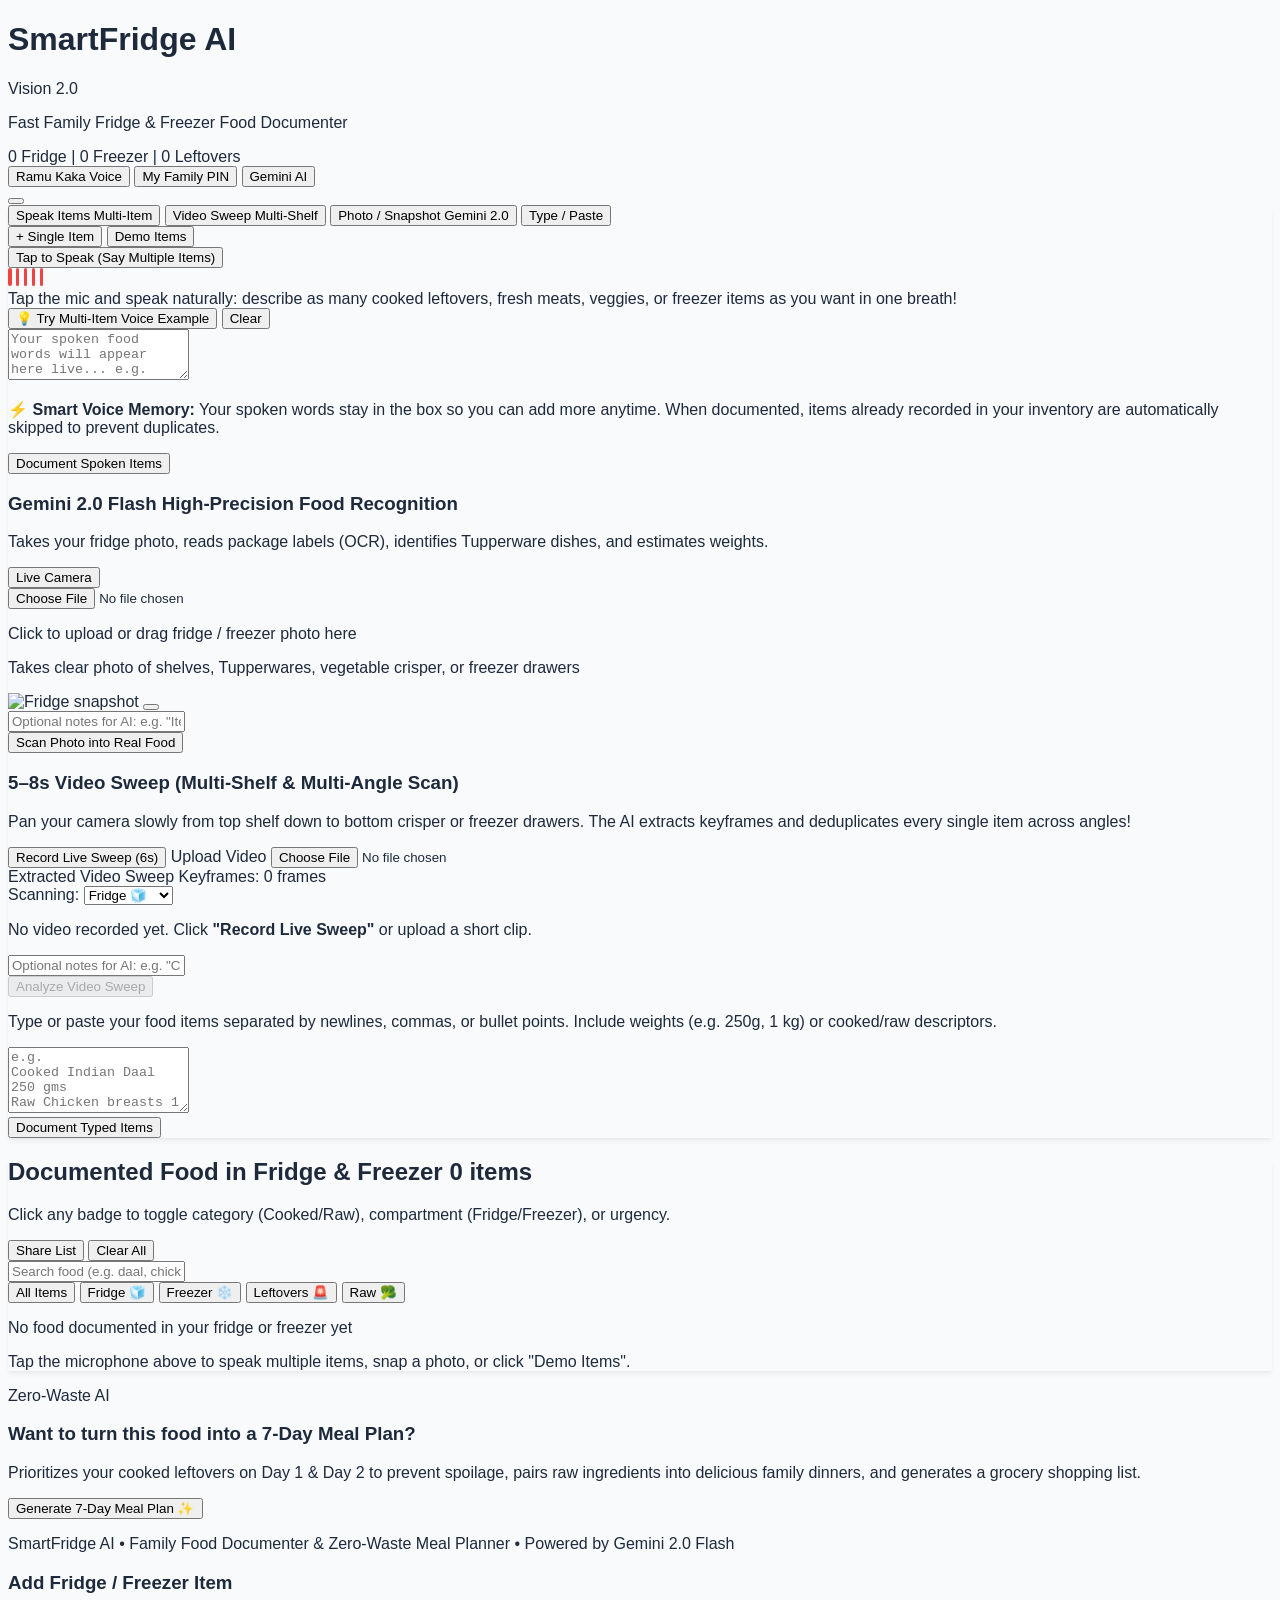
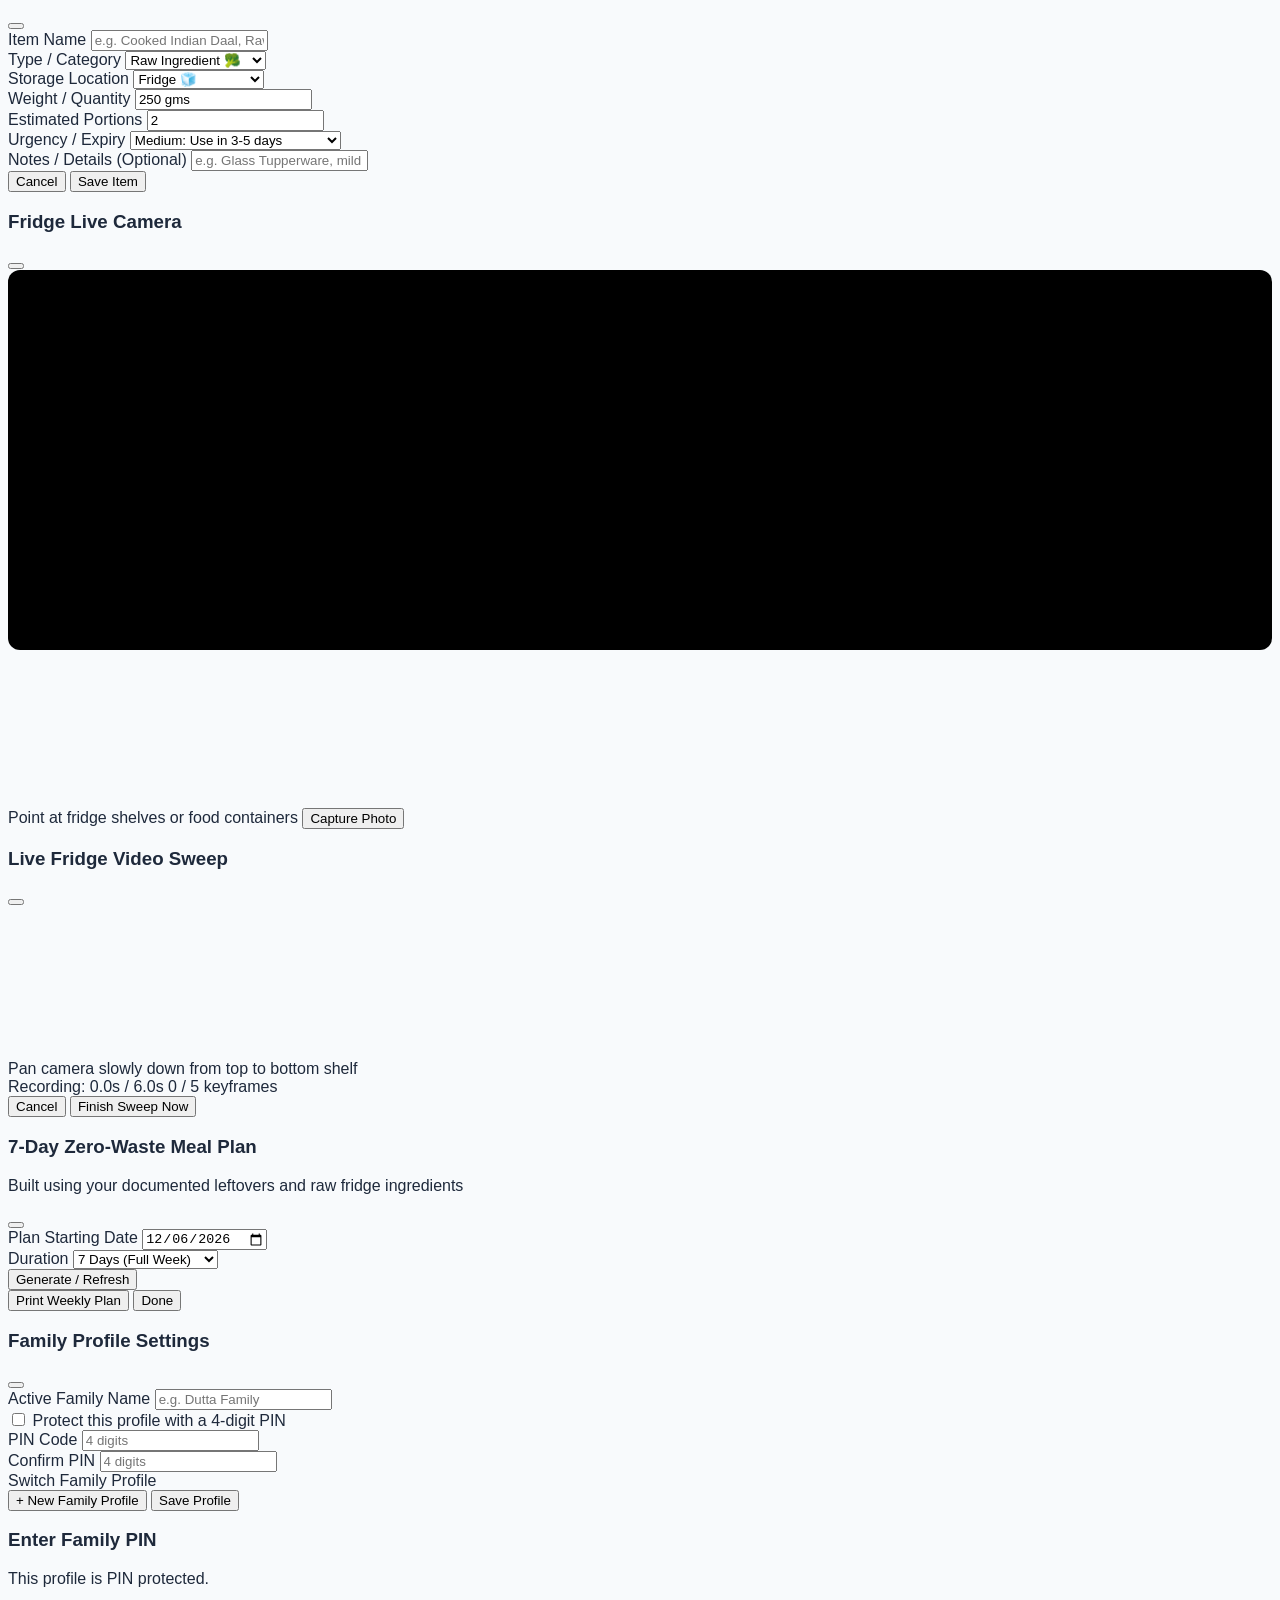
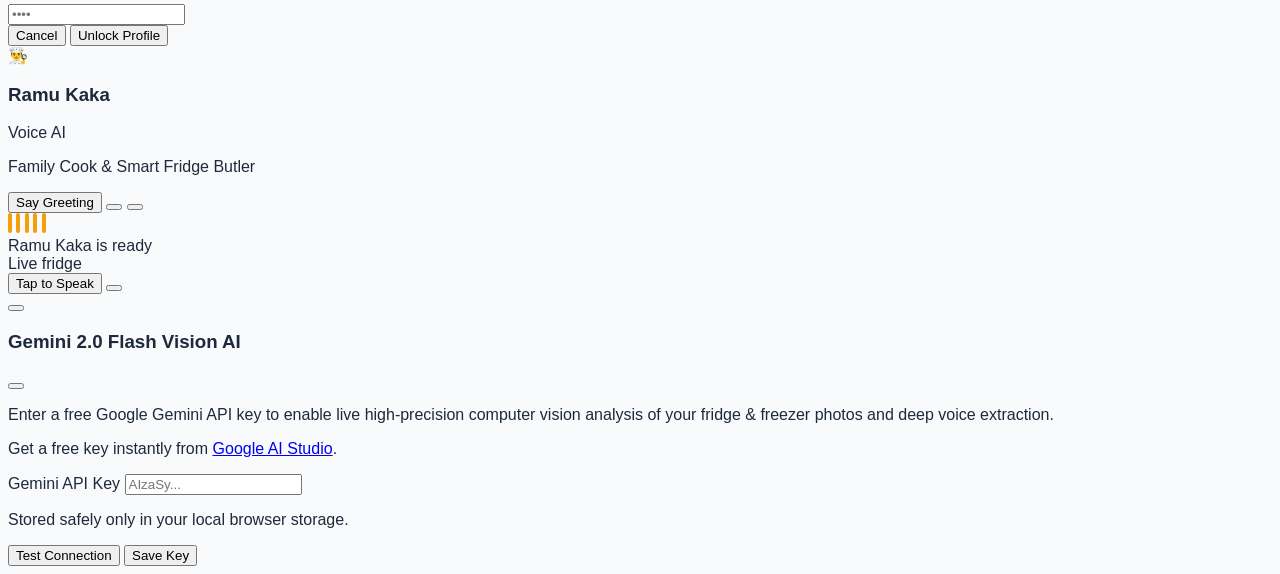
==== commit 8543e111: "fix: Add iOS autoplay unlock banner, hi-IN Hindi voice, and direct audio trigger for Biwiji Boliye K" ====
--- a/index.html
+++ b/index.html
@@ -763,7 +763,12 @@
             <p class="text-xs text-amber-100 font-medium">Family Cook & Smart Fridge Butler</p>
           </div>
         </div>
-        <div class="flex items-center space-x-1">
+        <div class="flex items-center space-x-1.5">
+          <!-- Quick Voice Replay -->
+          <button onclick="playBiwijiGreetingDirect()" class="px-2.5 py-1.5 rounded-xl bg-white/20 hover:bg-white/30 text-white font-bold text-xs flex items-center space-x-1 transition cursor-pointer border border-white/25 shadow-xs" title="Hear 'Biwiji Boliye Kya Hukum'">
+            <i class="ph-bold ph-speaker-high"></i>
+            <span>Say Greeting</span>
+          </button>
           <!-- Voice Audio Mute/Unmute Toggle -->
           <button id="btnRamuMute" onclick="toggleRamuMute()" class="p-2 rounded-xl text-white/80 hover:text-white hover:bg-white/10 transition cursor-pointer" title="Mute/Unmute Voice Audio">
             <i id="ramuMuteIcon" class="ph-bold ph-speaker-high text-lg"></i>
@@ -864,6 +869,6 @@
   </div>
 
   <!-- App Script with cache buster -->
-  <script src="app.js?v=2.2.4"></script>
+  <script src="app.js?v=2.2.5"></script>
 </body>
 </html>
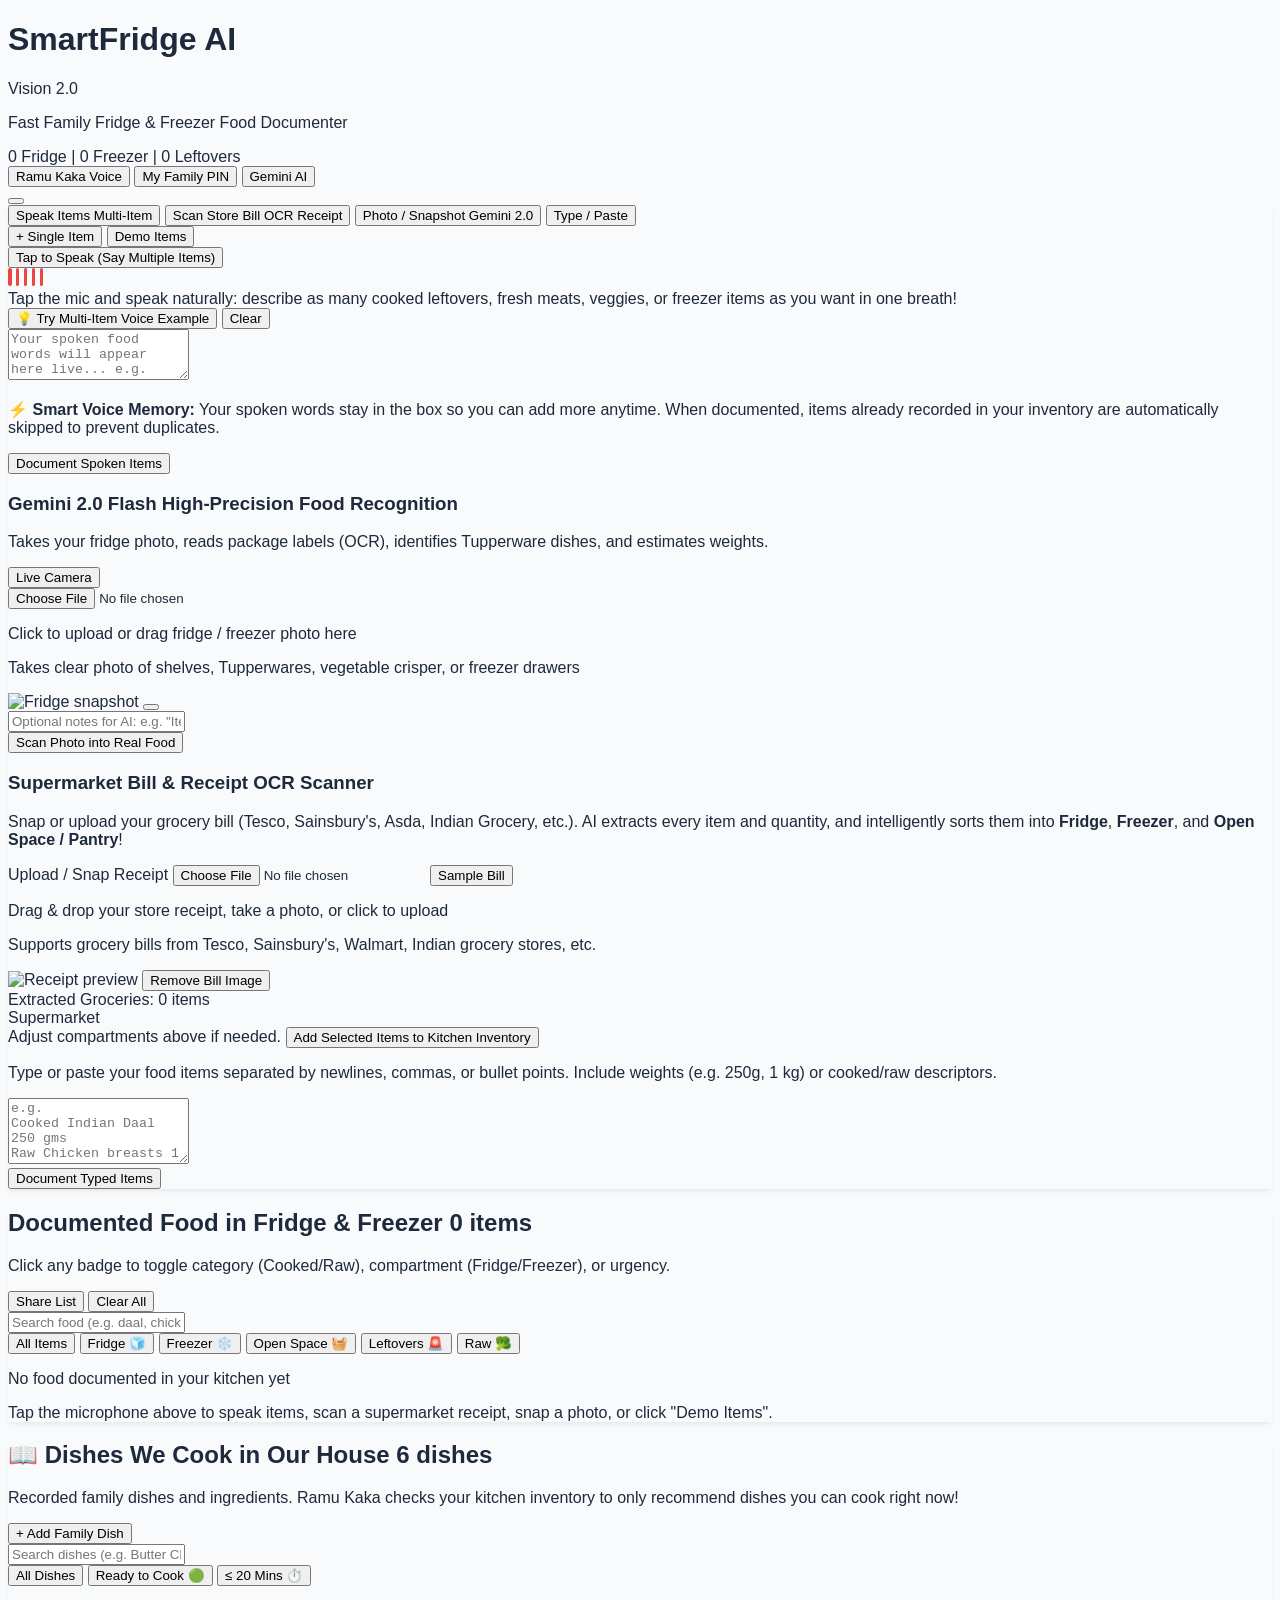
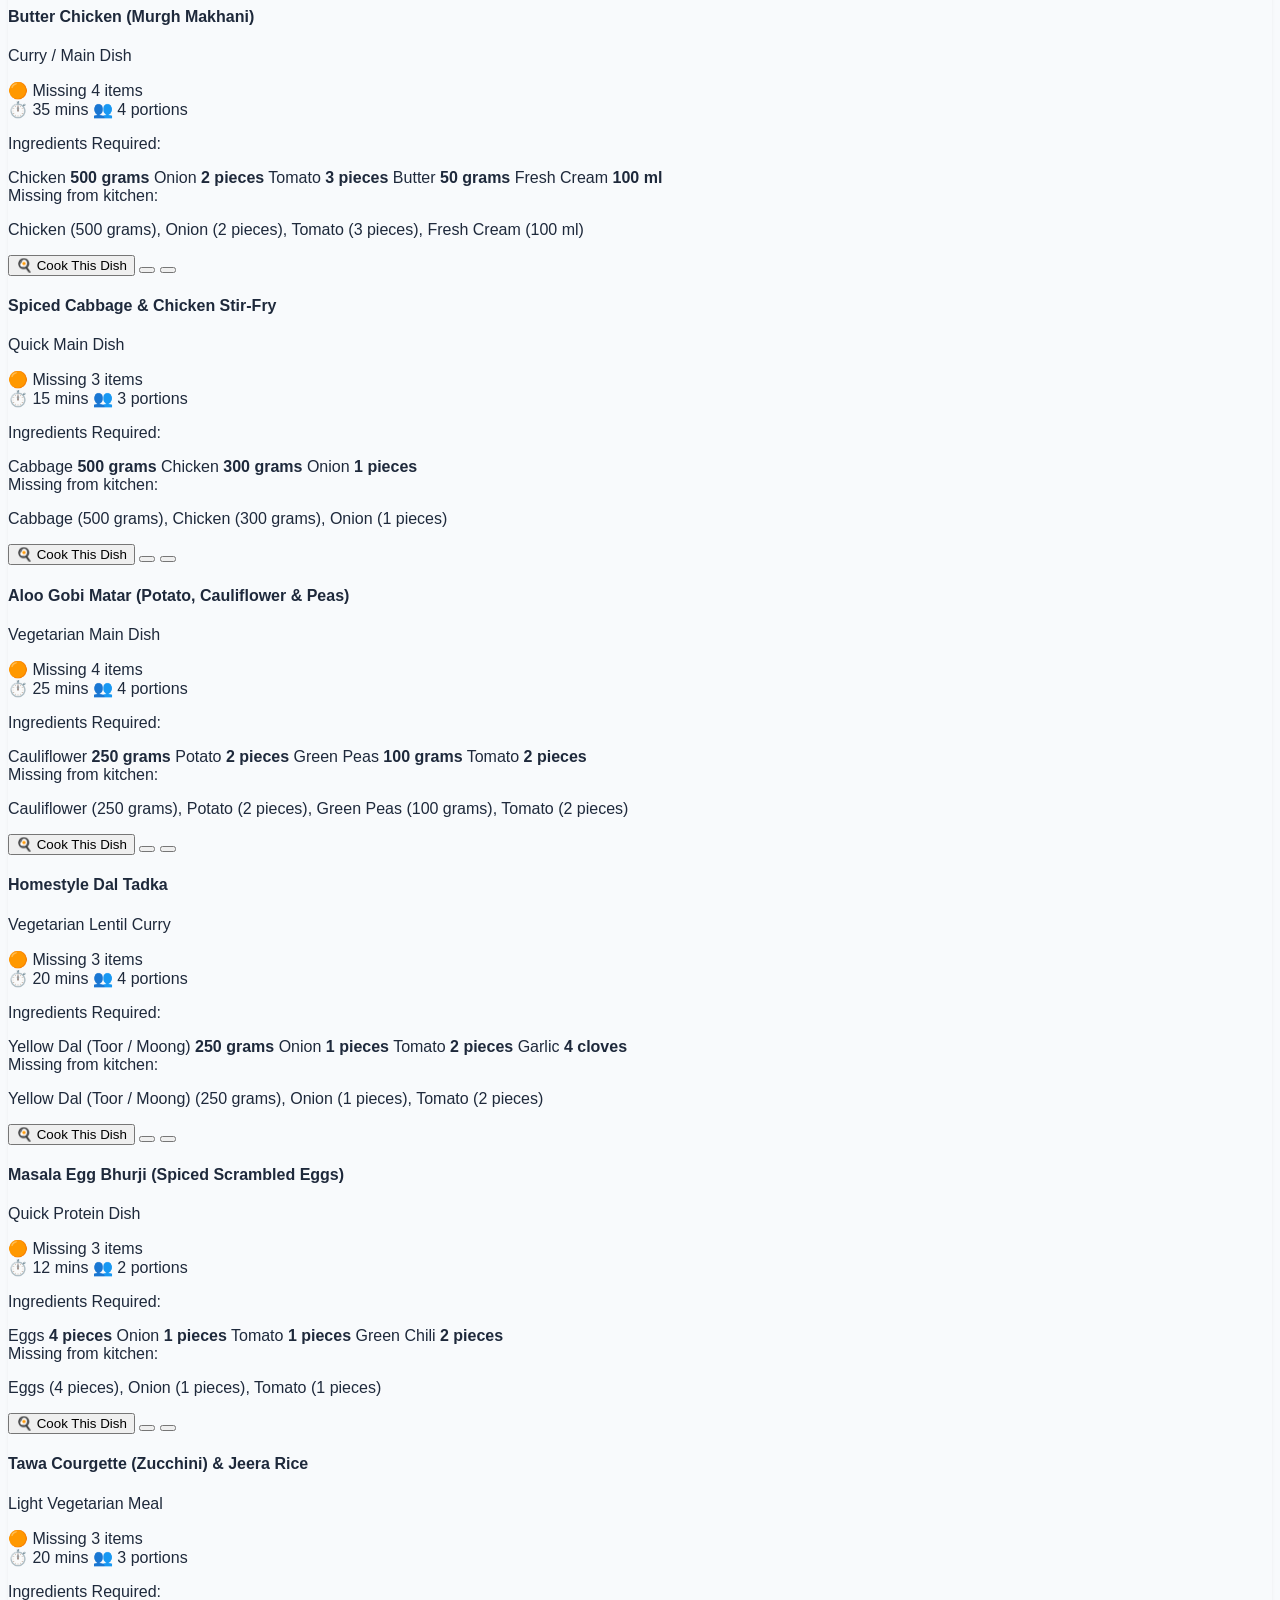
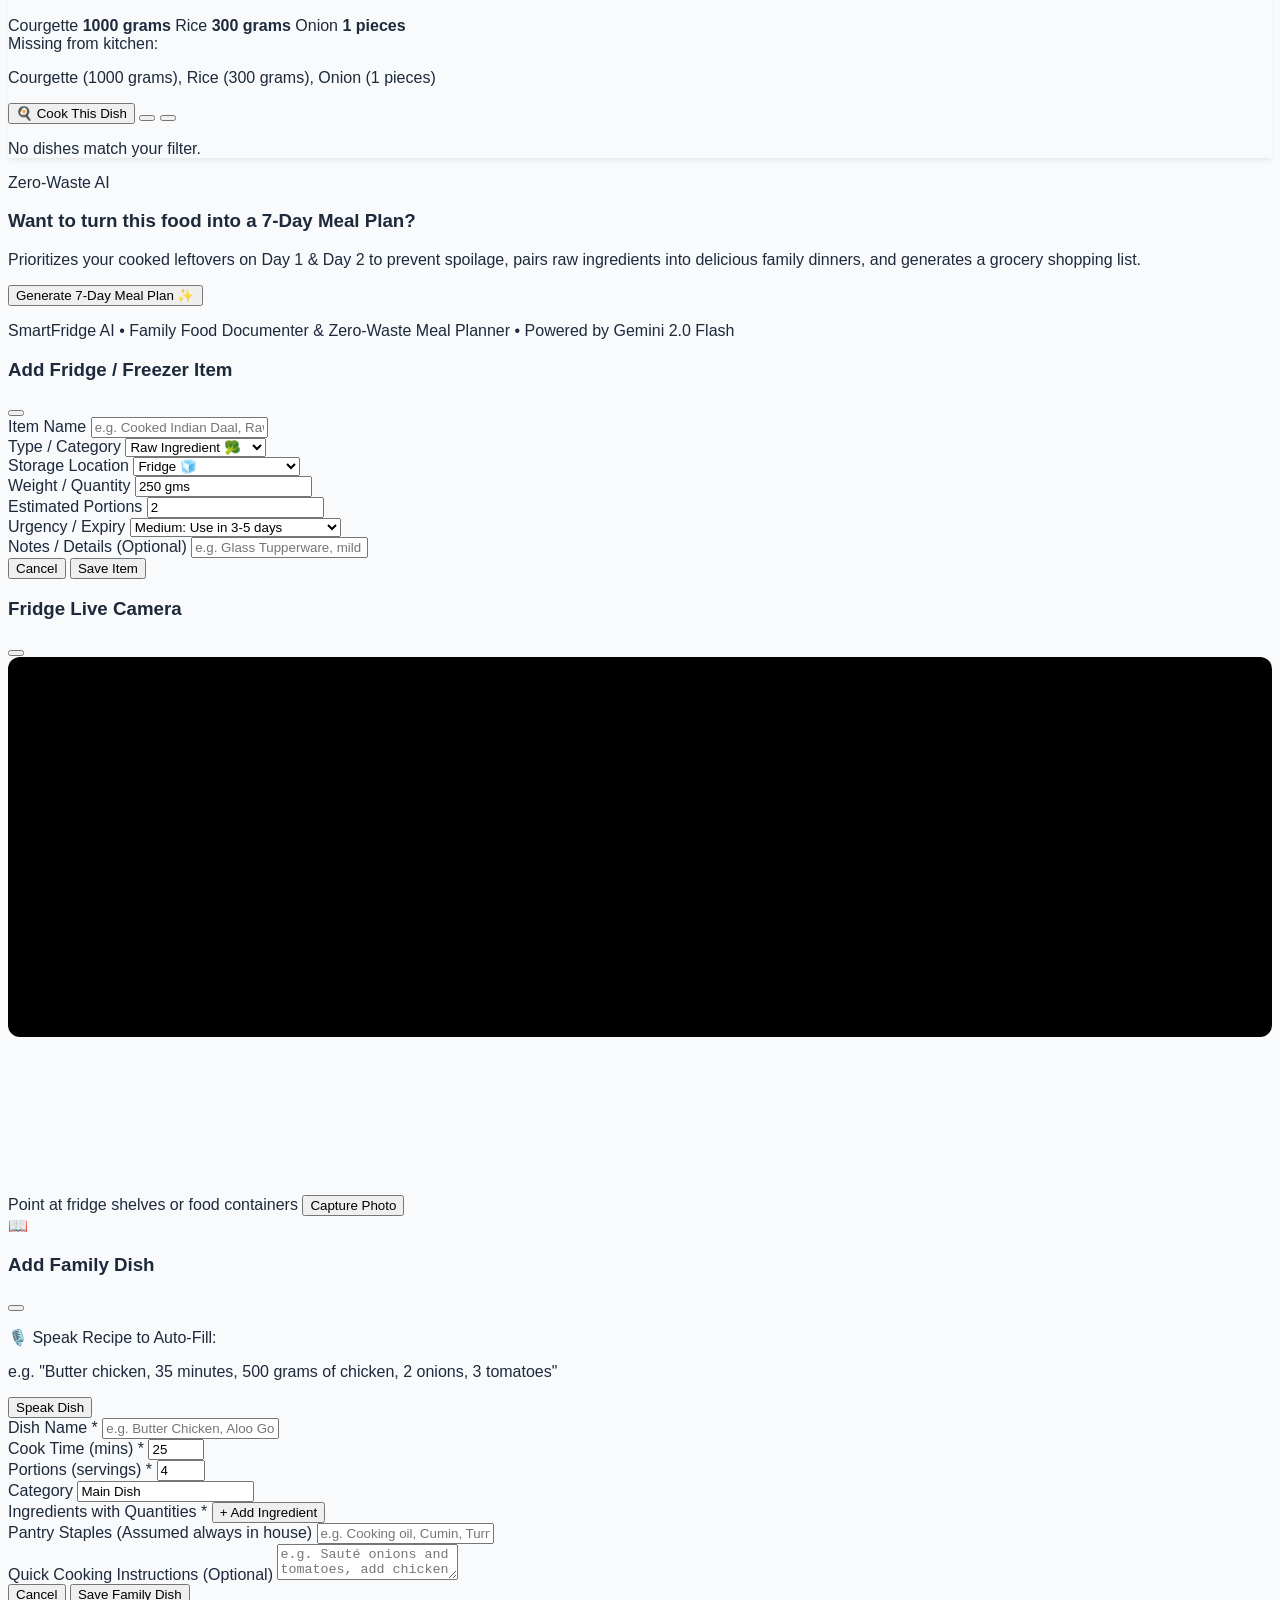
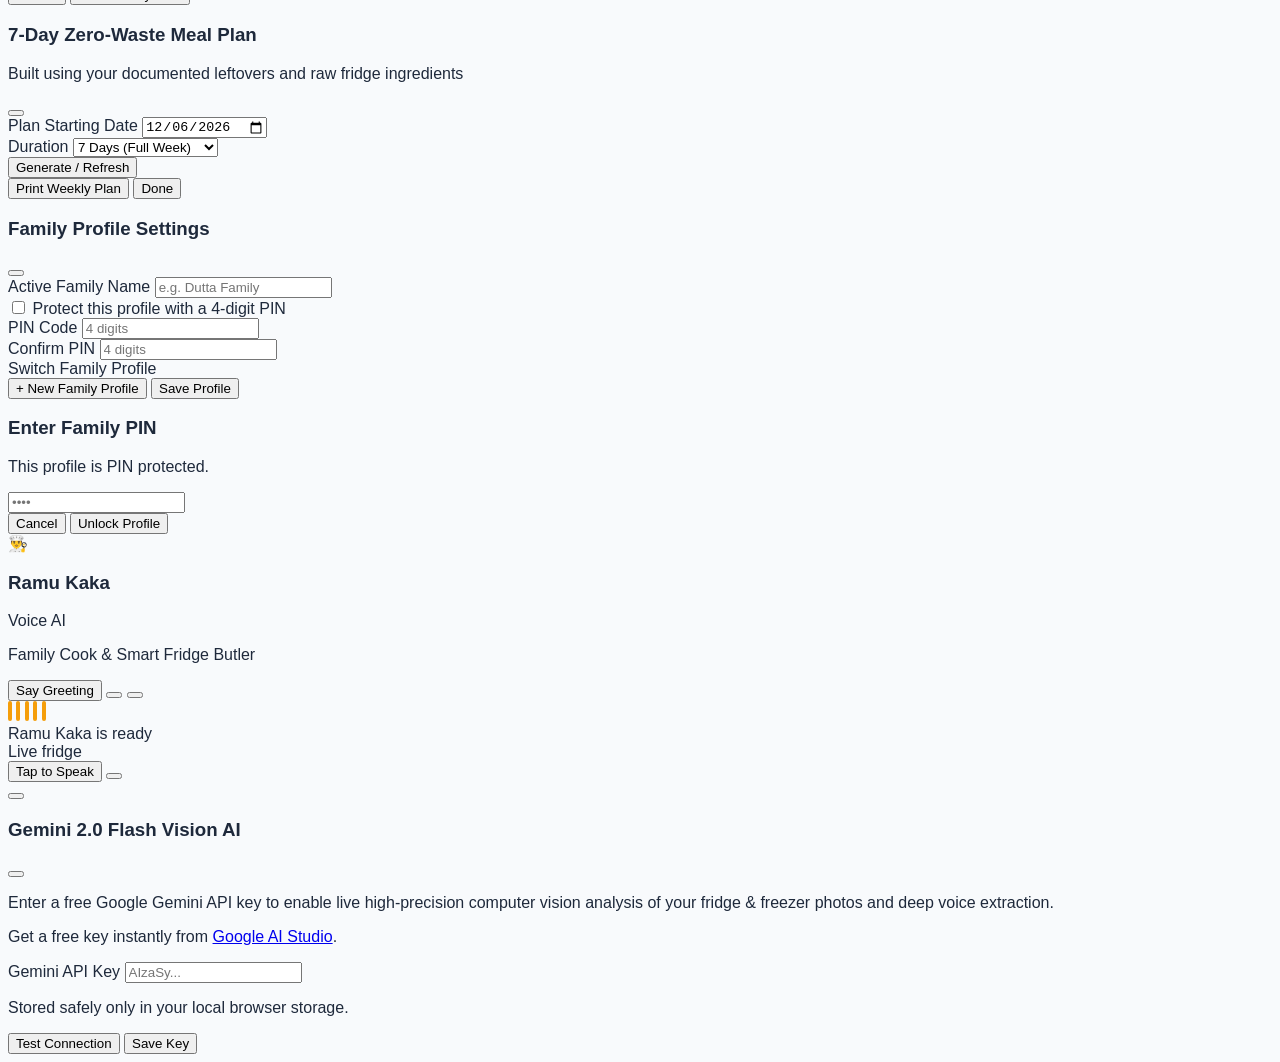
==== commit a187b1b9: "feat: Remove Video Sweep; add Family Recipe Book with real-time cooking availability and auto-deduct" ====
--- a/index.html
+++ b/index.html
@@ -111,10 +111,10 @@
             <span class="text-[10px] px-1.5 py-0.2 bg-emerald-100 text-emerald-800 rounded-full font-bold">Multi-Item</span>
           </button>
 
-          <button id="btnTabVideo" onclick="switchCaptureMode('video')" class="px-3.5 py-2 rounded-xl text-xs sm:text-sm font-bold flex items-center space-x-2 transition text-slate-600 hover:text-slate-900 hover:bg-white/80">
-            <i class="ph-bold ph-video-camera text-rose-600 text-base"></i>
-            <span>Video Sweep</span>
-            <span class="text-[10px] px-1.5 py-0.2 bg-rose-100 text-rose-800 rounded-full font-bold">Multi-Shelf</span>
+          <button id="btnTabReceipt" onclick="switchCaptureMode('receipt')" class="px-3.5 py-2 rounded-xl text-xs sm:text-sm font-bold flex items-center space-x-2 transition text-slate-600 hover:text-slate-900 hover:bg-white/80">
+            <i class="ph-bold ph-receipt text-indigo-600 text-base"></i>
+            <span>Scan Store Bill</span>
+            <span class="text-[10px] px-1.5 py-0.2 bg-indigo-100 text-indigo-800 rounded-full font-bold">OCR Receipt</span>
           </button>
 
           <button id="btnTabCamera" onclick="switchCaptureMode('camera')" class="px-3.5 py-2 rounded-xl text-xs sm:text-sm font-bold flex items-center space-x-2 transition text-slate-600 hover:text-slate-900 hover:bg-white/80">
@@ -253,68 +253,73 @@
         </div>
 
         <!-- ===================================== -->
-        <!-- MODE 4: VIDEO SWEEP SCANNER           -->
+        <!-- MODE 4: SUPERMARKET RECEIPT / BILL OCR -->
         <!-- ===================================== -->
-        <div id="panelVideo" class="hidden space-y-4">
-          <div class="flex flex-col sm:flex-row items-start sm:items-center justify-between gap-3 p-4 bg-gradient-to-r from-rose-50/90 via-orange-50/60 to-amber-50/70 border border-rose-200/90 rounded-2xl">
+        <div id="panelReceipt" class="hidden space-y-4">
+          <div class="flex flex-col sm:flex-row items-start sm:items-center justify-between gap-3 p-4 bg-gradient-to-r from-indigo-50/90 via-sky-50/60 to-purple-50/70 border border-indigo-200/90 rounded-2xl">
             <div class="space-y-1">
               <h3 class="text-sm font-bold text-slate-900 flex items-center space-x-2">
-                <i class="ph-bold ph-video-camera text-rose-600 text-lg"></i>
-                <span>5–8s Video Sweep (Multi-Shelf & Multi-Angle Scan)</span>
+                <i class="ph-bold ph-receipt text-indigo-600 text-lg"></i>
+                <span>Supermarket Bill & Receipt OCR Scanner</span>
               </h3>
               <p class="text-xs text-slate-600">
-                Pan your camera slowly from top shelf down to bottom crisper or freezer drawers. The AI extracts keyframes and deduplicates every single item across angles!
+                Snap or upload your grocery bill (Tesco, Sainsbury's, Asda, Indian Grocery, etc.). AI extracts every item and quantity, and intelligently sorts them into <strong>Fridge</strong>, <strong>Freezer</strong>, and <strong>Open Space / Pantry</strong>!
               </p>
             </div>
 
-            <!-- Video Actions -->
+            <!-- Receipt Actions -->
             <div class="flex items-center space-x-2 shrink-0">
-              <button onclick="startLiveVideoSweepModal()" type="button" class="px-4 py-2.5 rounded-xl bg-rose-600 hover:bg-rose-700 text-white font-bold text-xs flex items-center space-x-2 shadow-md transition active:scale-95 cursor-pointer">
-                <i class="ph-bold ph-record text-base animate-pulse"></i>
-                <span>Record Live Sweep (6s)</span>
+              <label class="px-3.5 py-2.5 rounded-xl bg-indigo-600 hover:bg-indigo-700 text-white font-bold text-xs flex items-center space-x-1.5 shadow-md transition active:scale-95 cursor-pointer">
+                <i class="ph-bold ph-camera text-base"></i>
+                <span>Upload / Snap Receipt</span>
+                <input type="file" id="receiptFileInput" accept="image/*,application/pdf" capture="environment" onchange="handleReceiptFileUpload(event)" class="hidden">
+              </label>
+              <button onclick="loadSampleReceipt()" type="button" class="px-3.5 py-2.5 rounded-xl bg-white border border-indigo-200 hover:bg-indigo-50 text-indigo-800 font-semibold text-xs flex items-center space-x-1.5 shadow-xs cursor-pointer" title="Test with a realistic supermarket bill">
+                <i class="ph-bold ph-lightning text-amber-500"></i>
+                <span>Sample Bill</span>
               </button>
-              <label class="px-3.5 py-2.5 rounded-xl bg-white border border-slate-200 hover:bg-slate-50 text-slate-700 font-semibold text-xs flex items-center space-x-1.5 shadow-xs cursor-pointer">
-                <i class="ph-bold ph-upload-simple text-slate-600"></i>
-                <span>Upload Video</span>
-                <input type="file" id="videoFileInput" accept="video/*" onchange="handleVideoFileUpload(event)" class="hidden">
-              </label>
-            </div>
-          </div>
-
-          <!-- Video Keyframes Strip / Preview Box -->
-          <div id="videoSweepPreviewContainer" class="border border-slate-200 rounded-2xl p-4 bg-slate-50/60 space-y-3">
-            <div class="flex items-center justify-between">
+            </div>
+          </div>
+
+          <!-- Receipt Drop / Preview Zone -->
+          <div id="receiptDropZone" class="border-2 border-dashed border-indigo-200 hover:border-indigo-400 rounded-2xl p-4 sm:p-6 text-center cursor-pointer transition bg-slate-50/50">
+            <div id="receiptDropDefault" class="space-y-2">
+              <div class="w-12 h-12 mx-auto rounded-xl bg-indigo-100 text-indigo-600 flex items-center justify-center text-2xl">
+                <i class="ph ph-receipt"></i>
+              </div>
+              <div>
+                <p class="text-xs sm:text-sm font-bold text-slate-800">Drag & drop your store receipt, take a photo, or click to upload</p>
+                <p class="text-[11px] text-slate-400 mt-0.5">Supports grocery bills from Tesco, Sainsbury's, Walmart, Indian grocery stores, etc.</p>
+              </div>
+            </div>
+            <div id="receiptImagePreviewContainer" class="hidden flex flex-col items-center space-y-2">
+              <img id="receiptImagePreview" class="max-h-48 rounded-lg shadow-sm border border-slate-200 object-contain" alt="Receipt preview">
+              <button onclick="clearReceiptImage(event)" type="button" class="text-xs font-semibold text-red-600 hover:text-red-700 flex items-center space-x-1">
+                <i class="ph-bold ph-x"></i>
+                <span>Remove Bill Image</span>
+              </button>
+            </div>
+          </div>
+
+          <!-- Extracted Scanned Items Review Box -->
+          <div id="receiptExtractedBox" class="hidden border border-slate-200 rounded-2xl p-4 bg-white shadow-xs space-y-3">
+            <div class="flex items-center justify-between pb-2 border-b border-slate-100">
               <div class="flex items-center space-x-2">
-                <span class="text-xs font-bold text-slate-700">Extracted Video Sweep Keyframes:</span>
-                <span id="videoFrameCountBadge" class="text-[11px] font-bold px-2 py-0.5 bg-slate-200 text-slate-700 rounded-full">0 frames</span>
+                <span class="text-xs font-bold text-slate-900">Extracted Groceries:</span>
+                <span id="receiptExtractedCount" class="text-[11px] font-bold px-2 py-0.5 bg-indigo-100 text-indigo-800 rounded-full">0 items</span>
               </div>
-              <div class="flex items-center space-x-2">
-                <label class="text-xs text-slate-600 font-medium">Scanning:</label>
-                <select id="videoStorageHint" class="text-xs font-semibold py-1 px-2 border border-slate-200 rounded-lg bg-white">
-                  <option value="Fridge">Fridge 🧊</option>
-                  <option value="Freezer">Freezer ❄️</option>
-                </select>
-              </div>
-            </div>
-
-            <!-- Keyframes Thumbnails Strip -->
-            <div id="videoKeyframesStrip" class="grid grid-cols-2 sm:grid-cols-5 gap-2 min-h-[100px] items-center justify-center border-2 border-dashed border-slate-200 rounded-xl p-2 bg-white/50">
-              <div class="col-span-full text-center py-6 text-slate-400 space-y-1">
-                <i class="ph ph-film-strip text-3xl"></i>
-                <p class="text-xs">No video recorded yet. Click <strong>"Record Live Sweep"</strong> or upload a short clip.</p>
-              </div>
-            </div>
-          </div>
-
-          <!-- Optional Context Notes & Action -->
-          <div class="grid grid-cols-1 sm:grid-cols-12 gap-3 items-center pt-1">
-            <div class="sm:col-span-8">
-              <input type="text" id="videoNotesInput" placeholder="Optional notes for AI: e.g. &quot;Check middle shelf for leftovers and bottom crisper for greens&quot;" class="w-full text-xs p-2.5 border border-slate-200 rounded-xl focus:ring-2 focus:ring-rose-500 focus:outline-none">
-            </div>
-            <div class="sm:col-span-4">
-              <button id="btnAnalyzeVideoSweep" onclick="analyzeVideoSweepAI()" disabled type="button" class="w-full py-2.5 px-4 rounded-xl bg-slate-300 text-slate-500 font-bold text-xs flex items-center justify-center space-x-2 transition shadow-none cursor-not-allowed">
-                <i class="ph-bold ph-sparkle text-base"></i>
-                <span>Analyze Video Sweep</span>
+              <span id="receiptStoreNameBadge" class="text-[11px] font-semibold text-slate-500">Supermarket</span>
+            </div>
+
+            <div id="receiptItemsList" class="space-y-2 max-h-72 overflow-y-auto pr-1">
+              <!-- Dynamically populated rows -->
+            </div>
+
+            <div class="flex items-center justify-between pt-2 border-t border-slate-100">
+              <span class="text-xs text-slate-500">Adjust compartments above if needed.</span>
+              <button id="btnAddReceiptItemsToInv" onclick="addExtractedReceiptItemsToInventory()" type="button" class="py-2 px-4 rounded-xl bg-emerald-600 hover:bg-emerald-700 text-white font-bold text-xs flex items-center space-x-1.5 shadow-sm transition active:scale-95 cursor-pointer">
+                <i class="ph-bold ph-check-circle text-base"></i>
+                <span>Add Selected Items to Kitchen Inventory</span>
               </button>
             </div>
           </div>
@@ -382,6 +387,7 @@
           <button onclick="filterInventory('all')" id="filterAll" class="px-3 py-1.5 rounded-lg font-bold bg-slate-900 text-white transition">All Items</button>
           <button onclick="filterInventory('fridge')" id="filterFridge" class="px-3 py-1.5 rounded-lg font-semibold bg-slate-100 text-slate-700 hover:bg-slate-200 transition">Fridge 🧊</button>
           <button onclick="filterInventory('freezer')" id="filterFreezer" class="px-3 py-1.5 rounded-lg font-semibold bg-slate-100 text-slate-700 hover:bg-slate-200 transition">Freezer ❄️</button>
+          <button onclick="filterInventory('pantry')" id="filterPantry" class="px-3 py-1.5 rounded-lg font-semibold bg-slate-100 text-slate-700 hover:bg-slate-200 transition">Open Space 🧺</button>
           <button onclick="filterInventory('cooked_leftover')" id="filterLeftovers" class="px-3 py-1.5 rounded-lg font-semibold bg-slate-100 text-slate-700 hover:bg-slate-200 transition">Leftovers 🚨</button>
           <button onclick="filterInventory('raw_ingredient')" id="filterRaw" class="px-3 py-1.5 rounded-lg font-semibold bg-slate-100 text-slate-700 hover:bg-slate-200 transition">Raw 🥦</button>
         </div>
@@ -398,9 +404,64 @@
           <i class="ph ph-shopping-bag"></i>
         </div>
         <div>
-          <p class="text-sm font-bold text-slate-700">No food documented in your fridge or freezer yet</p>
-          <p class="text-xs text-slate-400 mt-0.5">Tap the microphone above to speak multiple items, snap a photo, or click "Demo Items".</p>
-        </div>
+          <p class="text-sm font-bold text-slate-700">No food documented in your kitchen yet</p>
+          <p class="text-xs text-slate-400 mt-0.5">Tap the microphone above to speak items, scan a supermarket receipt, snap a photo, or click "Demo Items".</p>
+        </div>
+      </div>
+
+    </div>
+
+
+    <!-- ========================================== -->
+    <!-- 2B. DISHES WE COOK IN OUR HOUSE (RECIPES) -->
+    <!-- ========================================== -->
+    <div class="bg-white p-5 sm:p-6 rounded-2xl border border-slate-200 card-shadow space-y-4">
+      
+      <!-- Top Section: Title & Actions -->
+      <div class="flex flex-col sm:flex-row items-start sm:items-center justify-between gap-3 pb-3 border-b border-slate-100">
+        <div>
+          <h2 class="text-base sm:text-lg font-bold text-slate-900 flex items-center space-x-2">
+            <span>📖 Dishes We Cook in Our House</span>
+            <span id="dishesCountBadge" class="text-xs bg-amber-100 text-amber-800 font-bold px-2.5 py-0.5 rounded-full">6 dishes</span>
+          </h2>
+          <p class="text-xs text-slate-500">
+            Recorded family dishes and ingredients. Ramu Kaka checks your kitchen inventory to only recommend dishes you can cook right now!
+          </p>
+        </div>
+
+        <div class="flex items-center space-x-2 flex-wrap">
+          <button onclick="openAddDishModal()" type="button" class="text-xs font-bold px-3.5 py-2 rounded-xl bg-gradient-to-r from-amber-500 to-orange-500 hover:from-amber-600 hover:to-orange-600 text-white flex items-center space-x-1.5 shadow-sm transition active:scale-95 cursor-pointer">
+            <i class="ph-bold ph-plus-circle text-base"></i>
+            <span>+ Add Family Dish</span>
+          </button>
+        </div>
+      </div>
+
+      <!-- Search & Filter for Dishes -->
+      <div class="flex flex-col md:flex-row items-stretch md:items-center justify-between gap-3">
+        <div class="relative flex-1 max-w-md">
+          <i class="ph-bold ph-magnifying-glass absolute left-3 top-2.5 text-slate-400 text-sm"></i>
+          <input type="text" id="dishesSearchInput" oninput="filterAndSearchDishes()" placeholder="Search dishes (e.g. Butter Chicken, Aloo Gobi, Dal)..." class="w-full pl-9 pr-3 py-2 text-xs border border-slate-200 rounded-xl focus:ring-2 focus:ring-amber-500 focus:outline-none">
+        </div>
+
+        <div class="flex items-center space-x-1.5 text-xs overflow-x-auto pb-1 md:pb-0">
+          <button onclick="filterDishes('all')" id="filterDishesAll" class="px-3 py-1.5 rounded-lg font-bold bg-slate-900 text-white transition">All Dishes</button>
+          <button onclick="filterDishes('ready')" id="filterDishesReady" class="px-3 py-1.5 rounded-lg font-semibold bg-emerald-50 text-emerald-800 border border-emerald-200 hover:bg-emerald-100 transition">Ready to Cook 🟢</button>
+          <button onclick="filterDishes('quick')" id="filterDishesQuick" class="px-3 py-1.5 rounded-lg font-semibold bg-slate-100 text-slate-700 hover:bg-slate-200 transition">≤ 20 Mins ⏱️</button>
+        </div>
+      </div>
+
+      <!-- Dishes Grid -->
+      <div id="dishesContainer" class="grid grid-cols-1 md:grid-cols-2 lg:grid-cols-3 gap-4 pt-2">
+        <!-- Injected via JavaScript -->
+      </div>
+
+      <!-- Empty Dishes Msg -->
+      <div id="emptyDishesMsg" class="hidden text-center py-10 text-slate-400 space-y-2">
+        <div class="w-12 h-12 mx-auto rounded-xl bg-slate-100 flex items-center justify-center text-2xl text-slate-400">
+          <i class="ph ph-cooking-pot"></i>
+        </div>
+        <p class="text-xs font-semibold text-slate-600">No dishes match your filter.</p>
       </div>
 
     </div>
@@ -467,7 +528,7 @@
             <select id="itemFormStorage" class="w-full p-2.5 border border-slate-200 rounded-lg focus:ring-2 focus:ring-emerald-500 focus:outline-none">
               <option value="Fridge" selected>Fridge 🧊</option>
               <option value="Freezer">Freezer ❄️</option>
-              <option value="Pantry">Pantry / Cupboard</option>
+              <option value="Pantry">Open Space / Pantry 🧺</option>
             </select>
           </div>
         </div>
@@ -538,59 +599,88 @@
 
 
   <!-- ========================================== -->
-  <!-- MODAL: LIVE VIDEO SWEEP RECORDER (6 SEC)   -->
-  <!-- ========================================== -->
-  <div id="videoSweepModal" class="hidden fixed inset-0 z-50 bg-slate-900/70 backdrop-blur-md flex items-center justify-center p-4">
-    <div class="bg-white rounded-2xl max-w-lg w-full p-5 shadow-2xl border border-slate-100 space-y-4">
-      <div class="flex items-center justify-between pb-2 border-b border-slate-100">
+  <!-- MODAL: ADD / EDIT FAMILY DISH RECIPE       -->
+  <!-- ========================================== -->
+  <div id="dishModal" class="hidden fixed inset-0 z-50 bg-slate-900/60 backdrop-blur-sm flex items-center justify-center p-3 sm:p-4 overflow-y-auto">
+    <div class="bg-white rounded-3xl max-w-lg w-full p-5 sm:p-6 shadow-2xl border border-amber-200 space-y-4 my-8">
+      <div class="flex items-center justify-between pb-3 border-b border-slate-100">
         <div class="flex items-center space-x-2">
-          <span class="w-3 h-3 rounded-full bg-rose-500 animate-ping"></span>
-          <h3 class="text-base font-bold text-slate-900">Live Fridge Video Sweep</h3>
-        </div>
-        <button onclick="closeVideoSweepModal()" class="text-slate-400 hover:text-slate-600">
+          <span class="w-8 h-8 rounded-xl bg-amber-100 text-amber-700 flex items-center justify-center text-lg">📖</span>
+          <h3 id="dishModalTitle" class="text-base font-extrabold text-slate-900">Add Family Dish</h3>
+        </div>
+        <button onclick="closeDishModal()" class="text-slate-400 hover:text-slate-600">
           <i class="ph ph-x text-lg"></i>
         </button>
       </div>
 
-      <!-- Sweep Guide Overlay on Video -->
-      <div class="relative bg-black rounded-xl overflow-hidden flex items-center justify-center min-h-[300px]">
-        <video id="videoSweepFeed" autoplay playsinline muted class="w-full h-full object-cover min-h-[300px]"></video>
-        <canvas id="videoSweepCanvas" class="hidden"></canvas>
-
-        <!-- Dynamic Overlay / Instructions -->
-        <div class="absolute inset-x-0 top-3 flex justify-center pointer-events-none">
-          <div class="bg-black/70 backdrop-blur-md text-white px-3.5 py-1.5 rounded-full text-xs font-semibold flex items-center space-x-2 border border-white/20 shadow-md">
-            <i class="ph-bold ph-arrow-down animate-bounce text-amber-400"></i>
-            <span id="videoSweepInstruction">Pan camera slowly down from top to bottom shelf</span>
-          </div>
-        </div>
-
-        <!-- Frame Capture Flash -->
-        <div id="videoFlashOverlay" class="absolute inset-0 bg-white opacity-0 pointer-events-none transition-opacity duration-150"></div>
-
-        <!-- Progress Bar at bottom of viewfinder -->
-        <div class="absolute inset-x-4 bottom-4">
-          <div class="bg-black/75 backdrop-blur-md p-3 rounded-xl border border-white/20 space-y-2">
-            <div class="flex items-center justify-between text-white text-xs font-bold">
-              <span id="videoSweepTimerLabel">Recording: 0.0s / 6.0s</span>
-              <span id="videoSweepFrameCounter">0 / 5 keyframes</span>
-            </div>
-            <div class="w-full bg-white/30 rounded-full h-2 overflow-hidden">
-              <div id="videoSweepProgressBar" class="bg-rose-500 h-full rounded-full transition-all duration-100" style="width: 0%;"></div>
-            </div>
-          </div>
-        </div>
-      </div>
-
-      <div class="flex items-center justify-between pt-1">
-        <button onclick="closeVideoSweepModal()" type="button" class="px-4 py-2 rounded-xl border border-slate-200 text-slate-600 text-xs font-semibold hover:bg-slate-50 cursor-pointer">
-          Cancel
-        </button>
-        <button id="btnStopSweepEarly" onclick="finishVideoSweep()" type="button" class="px-5 py-2.5 rounded-xl bg-slate-900 hover:bg-black text-white font-bold text-xs flex items-center space-x-2 shadow-sm cursor-pointer">
-          <i class="ph-bold ph-check text-base"></i>
-          <span>Finish Sweep Now</span>
-        </button>
-      </div>
+      <!-- Quick Voice Dictate for Dish -->
+      <div class="p-3 bg-amber-50/70 border border-amber-200 rounded-2xl flex items-center justify-between gap-2">
+        <div class="text-xs text-amber-900">
+          <p class="font-bold">🎙️ Speak Recipe to Auto-Fill:</p>
+          <p class="text-[11px] text-amber-700">e.g. "Butter chicken, 35 minutes, 500 grams of chicken, 2 onions, 3 tomatoes"</p>
+        </div>
+        <button id="btnVoiceDishInput" onclick="toggleVoiceDishInput()" type="button" class="px-3 py-1.5 rounded-xl bg-amber-500 hover:bg-amber-600 text-white font-bold text-xs flex items-center space-x-1 shrink-0 shadow-xs active:scale-95 transition cursor-pointer">
+          <i id="dishMicIcon" class="ph-bold ph-microphone"></i>
+          <span id="dishMicLabel">Speak Dish</span>
+        </button>
+      </div>
+
+      <form id="dishForm" onsubmit="saveDishFromModal(event)" class="space-y-3.5 text-xs sm:text-sm">
+        <input type="hidden" id="dishFormId" value="">
+
+        <div>
+          <label class="block font-semibold text-slate-700 mb-1">Dish Name *</label>
+          <input type="text" id="dishFormName" required placeholder="e.g. Butter Chicken, Aloo Gobi Matar, Dal Tadka" class="w-full p-2.5 border border-slate-200 rounded-xl focus:ring-2 focus:ring-amber-500 focus:outline-none">
+        </div>
+
+        <div class="grid grid-cols-3 gap-2.5">
+          <div>
+            <label class="block font-semibold text-slate-700 mb-1">Cook Time (mins) *</label>
+            <input type="number" id="dishFormTime" required min="1" max="180" value="25" class="w-full p-2.5 border border-slate-200 rounded-xl focus:ring-2 focus:ring-amber-500 focus:outline-none">
+          </div>
+          <div>
+            <label class="block font-semibold text-slate-700 mb-1">Portions (servings) *</label>
+            <input type="number" id="dishFormPortions" required min="1" max="20" value="4" class="w-full p-2.5 border border-slate-200 rounded-xl focus:ring-2 focus:ring-amber-500 focus:outline-none">
+          </div>
+          <div>
+            <label class="block font-semibold text-slate-700 mb-1">Category</label>
+            <input type="text" id="dishFormCategory" placeholder="e.g. Main Dish, Curry" value="Main Dish" class="w-full p-2.5 border border-slate-200 rounded-xl focus:ring-2 focus:ring-amber-500 focus:outline-none">
+          </div>
+        </div>
+
+        <!-- Ingredients List Builder -->
+        <div>
+          <div class="flex items-center justify-between mb-1.5">
+            <label class="font-bold text-slate-800">Ingredients with Quantities *</label>
+            <button type="button" onclick="addIngredientRowToDishModal()" class="text-xs font-bold text-amber-700 hover:text-amber-800 flex items-center space-x-1 cursor-pointer">
+              <i class="ph-bold ph-plus-circle"></i>
+              <span>+ Add Ingredient</span>
+            </button>
+          </div>
+          <div id="dishIngredientsContainer" class="space-y-2 max-h-44 overflow-y-auto pr-1">
+            <!-- Dynamic rows of ingredient name, qty, unit -->
+          </div>
+        </div>
+
+        <div>
+          <label class="block font-semibold text-slate-700 mb-1">Pantry Staples (Assumed always in house)</label>
+          <input type="text" id="dishFormStaples" placeholder="e.g. Cooking oil, Cumin, Turmeric, Salt, Garam masala" class="w-full p-2.5 border border-slate-200 rounded-xl focus:ring-2 focus:ring-amber-500 focus:outline-none">
+        </div>
+
+        <div>
+          <label class="block font-semibold text-slate-700 mb-1">Quick Cooking Instructions (Optional)</label>
+          <textarea id="dishFormInstructions" rows="2" placeholder="e.g. Sauté onions and tomatoes, add chicken and spices, simmer for 15 mins..." class="w-full p-2.5 border border-slate-200 rounded-xl focus:ring-2 focus:ring-amber-500 focus:outline-none"></textarea>
+        </div>
+
+        <div class="flex items-center justify-end space-x-2 pt-2 border-t border-slate-100">
+          <button type="button" onclick="closeDishModal()" class="px-4 py-2 rounded-xl border border-slate-200 text-slate-600 font-semibold hover:bg-slate-50 cursor-pointer">
+            Cancel
+          </button>
+          <button type="submit" class="px-6 py-2.5 rounded-xl bg-gradient-to-r from-amber-500 to-orange-500 hover:from-amber-600 hover:to-orange-600 text-white font-bold shadow-md cursor-pointer">
+            Save Family Dish
+          </button>
+        </div>
+      </form>
     </div>
   </div>
 
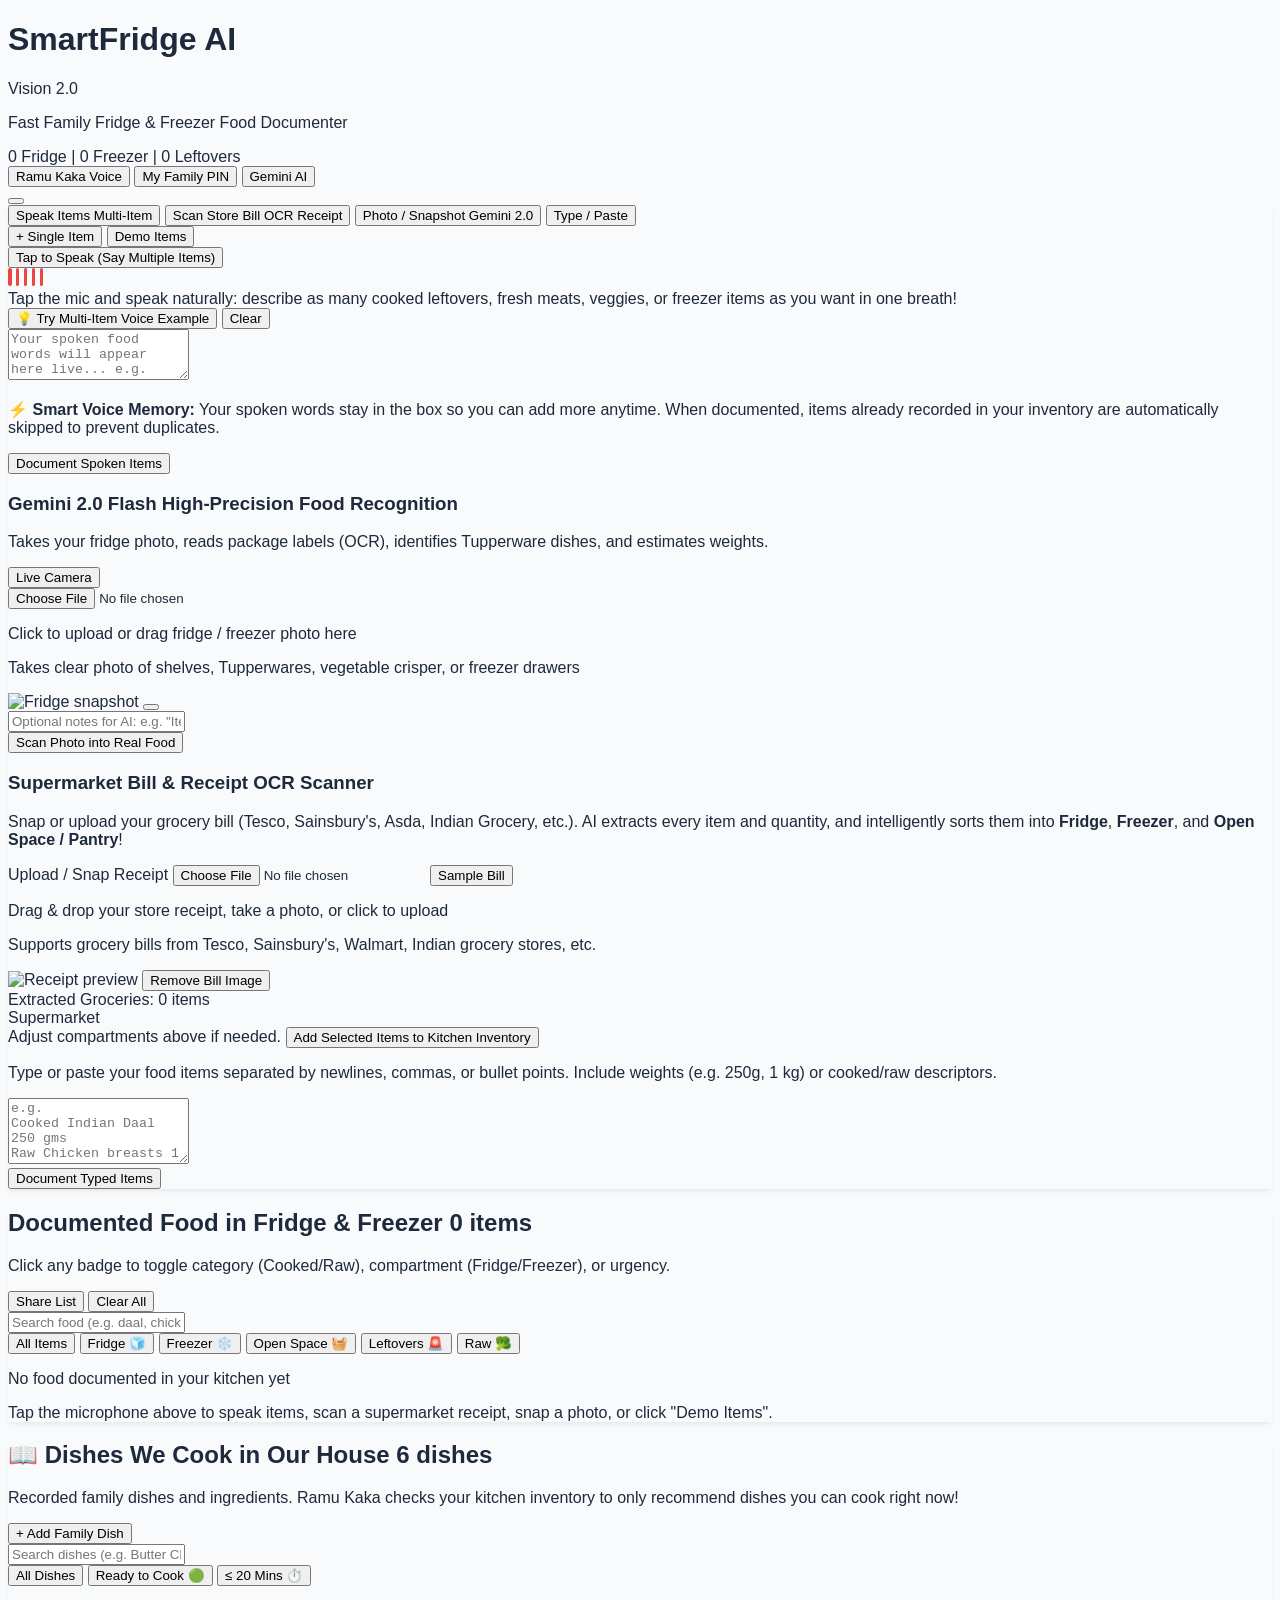
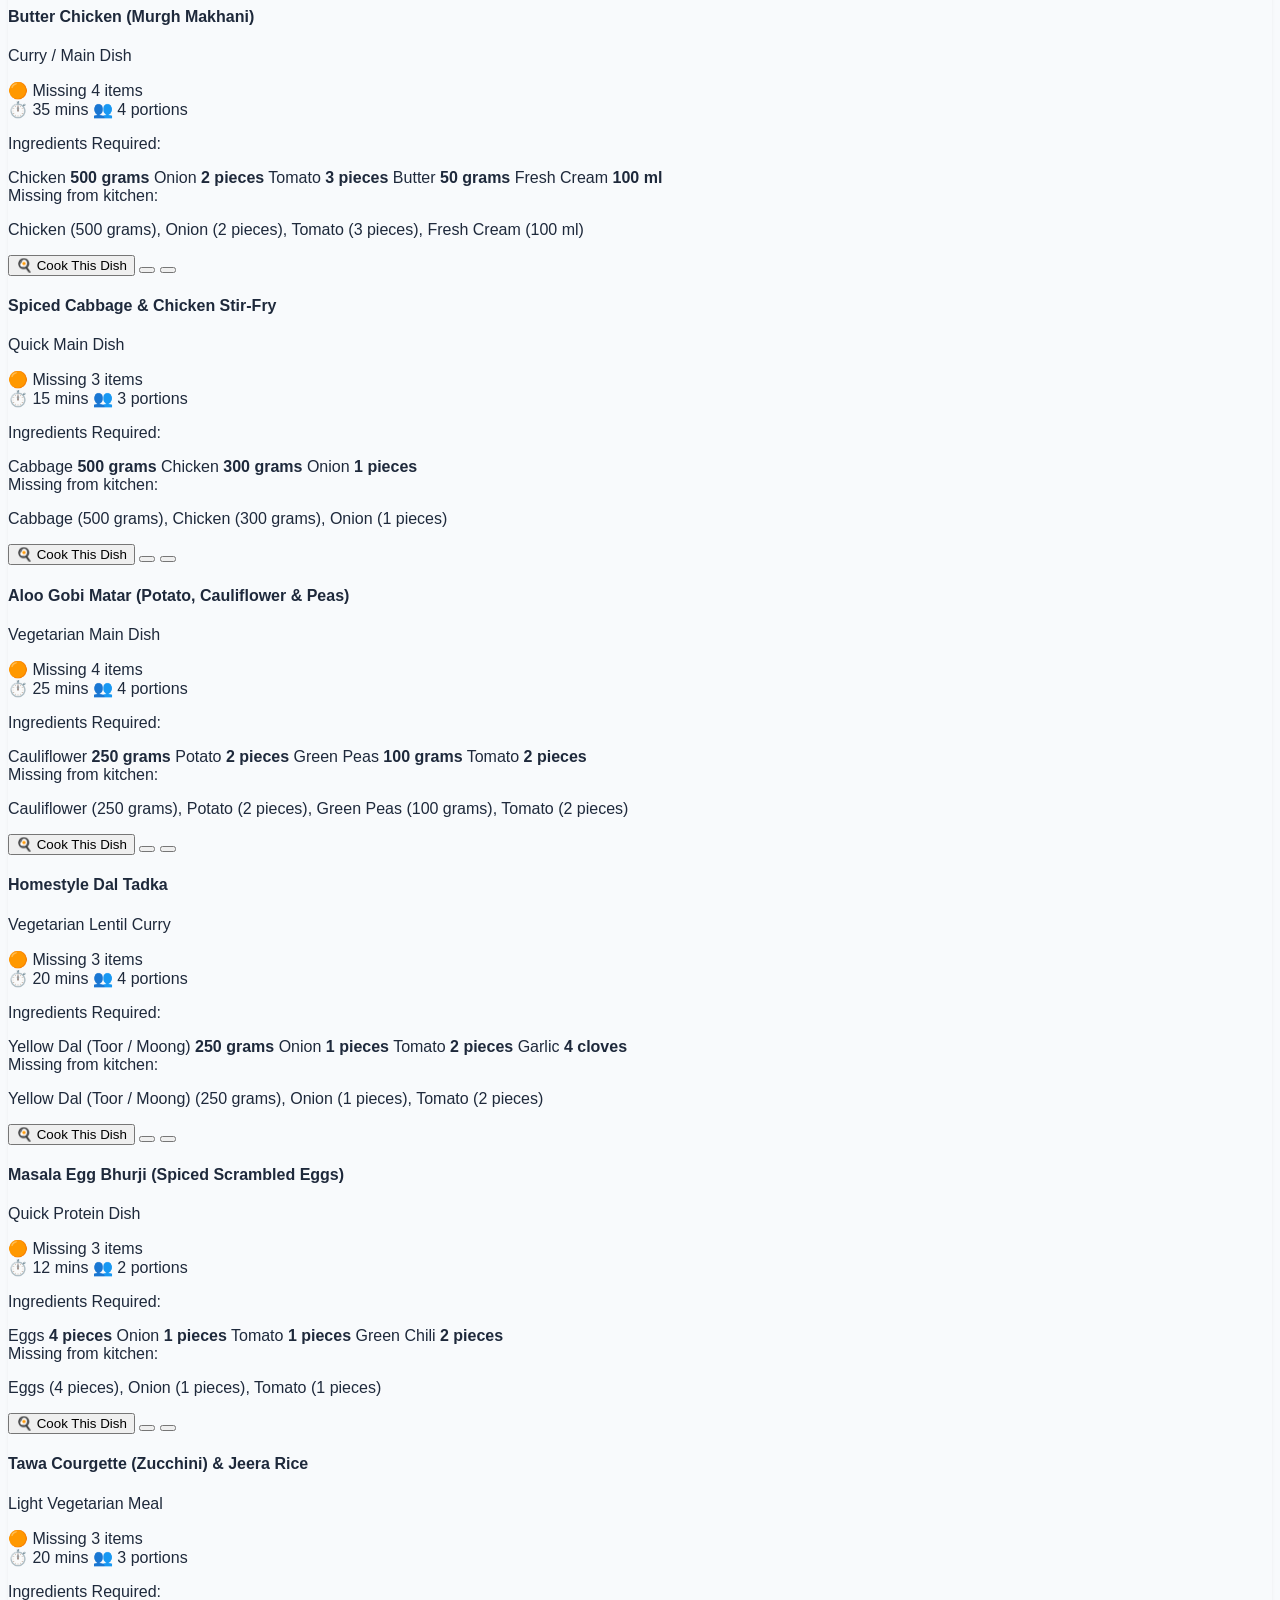
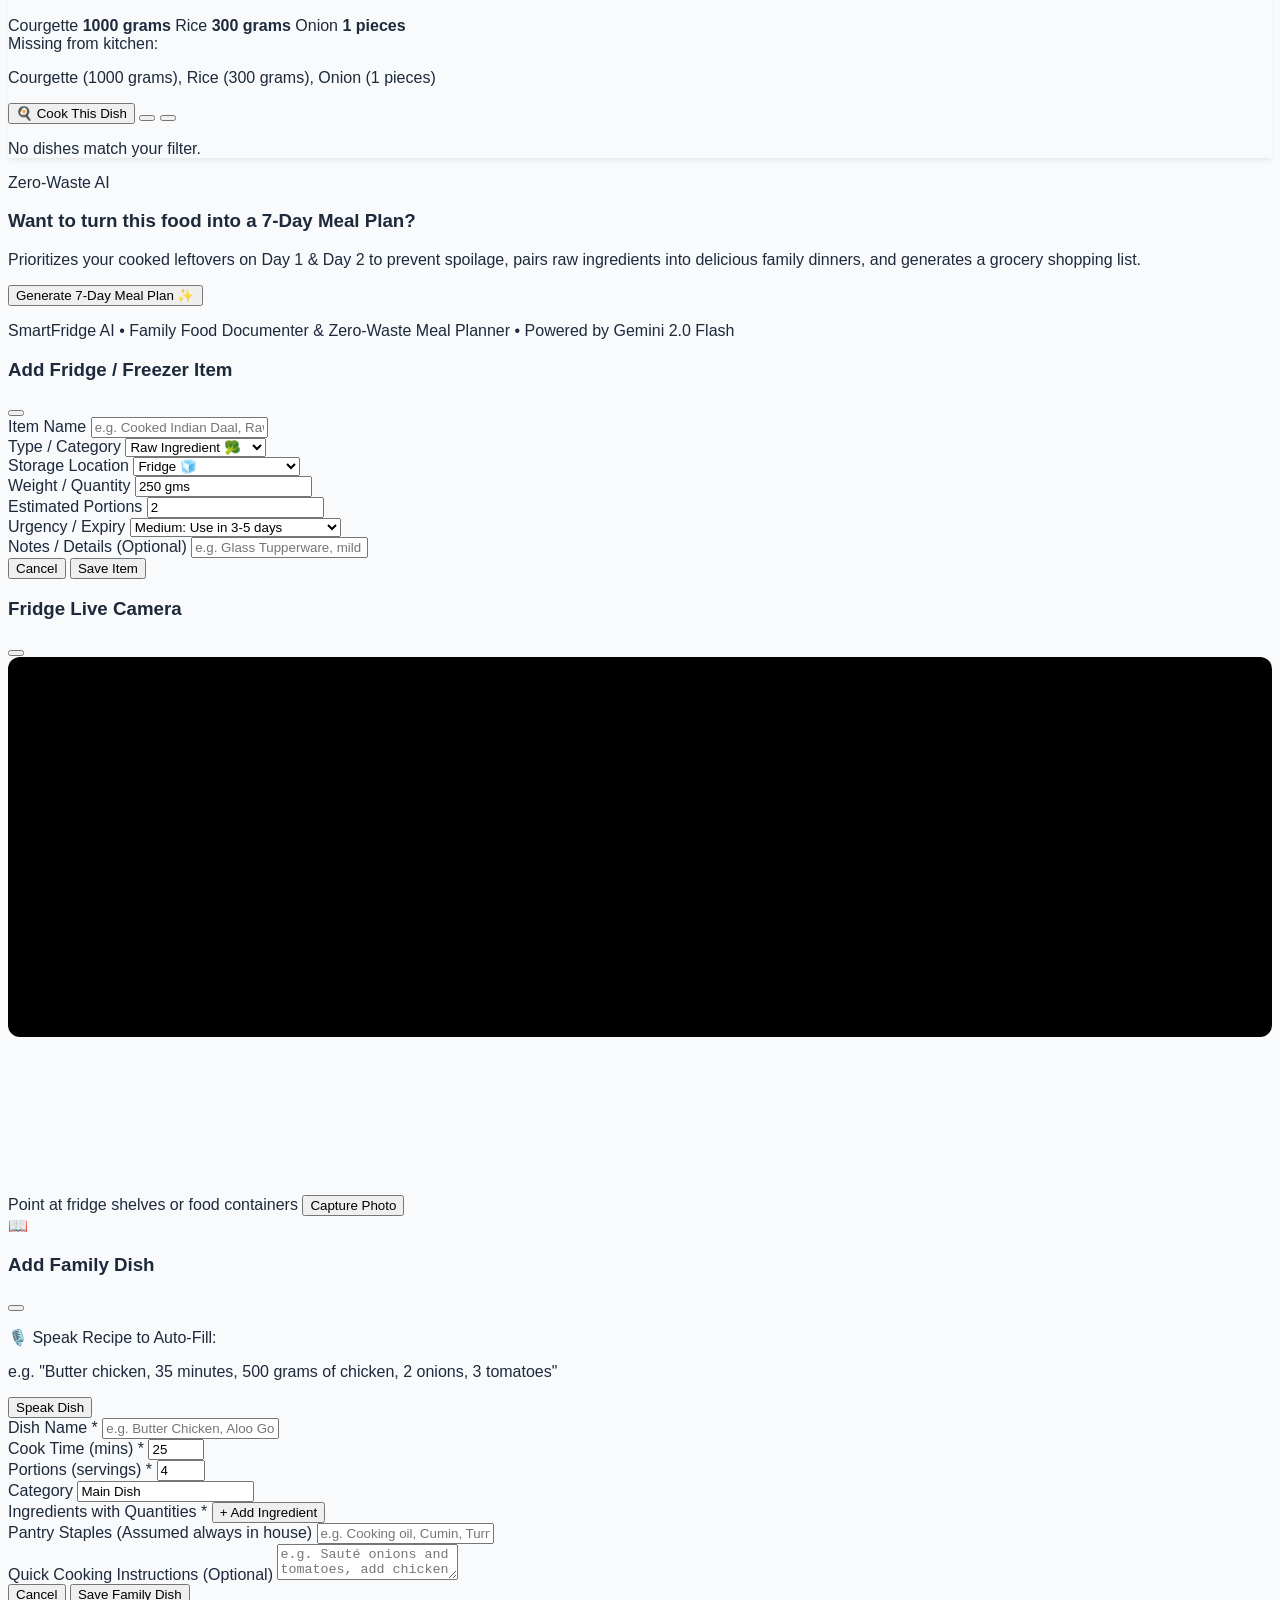
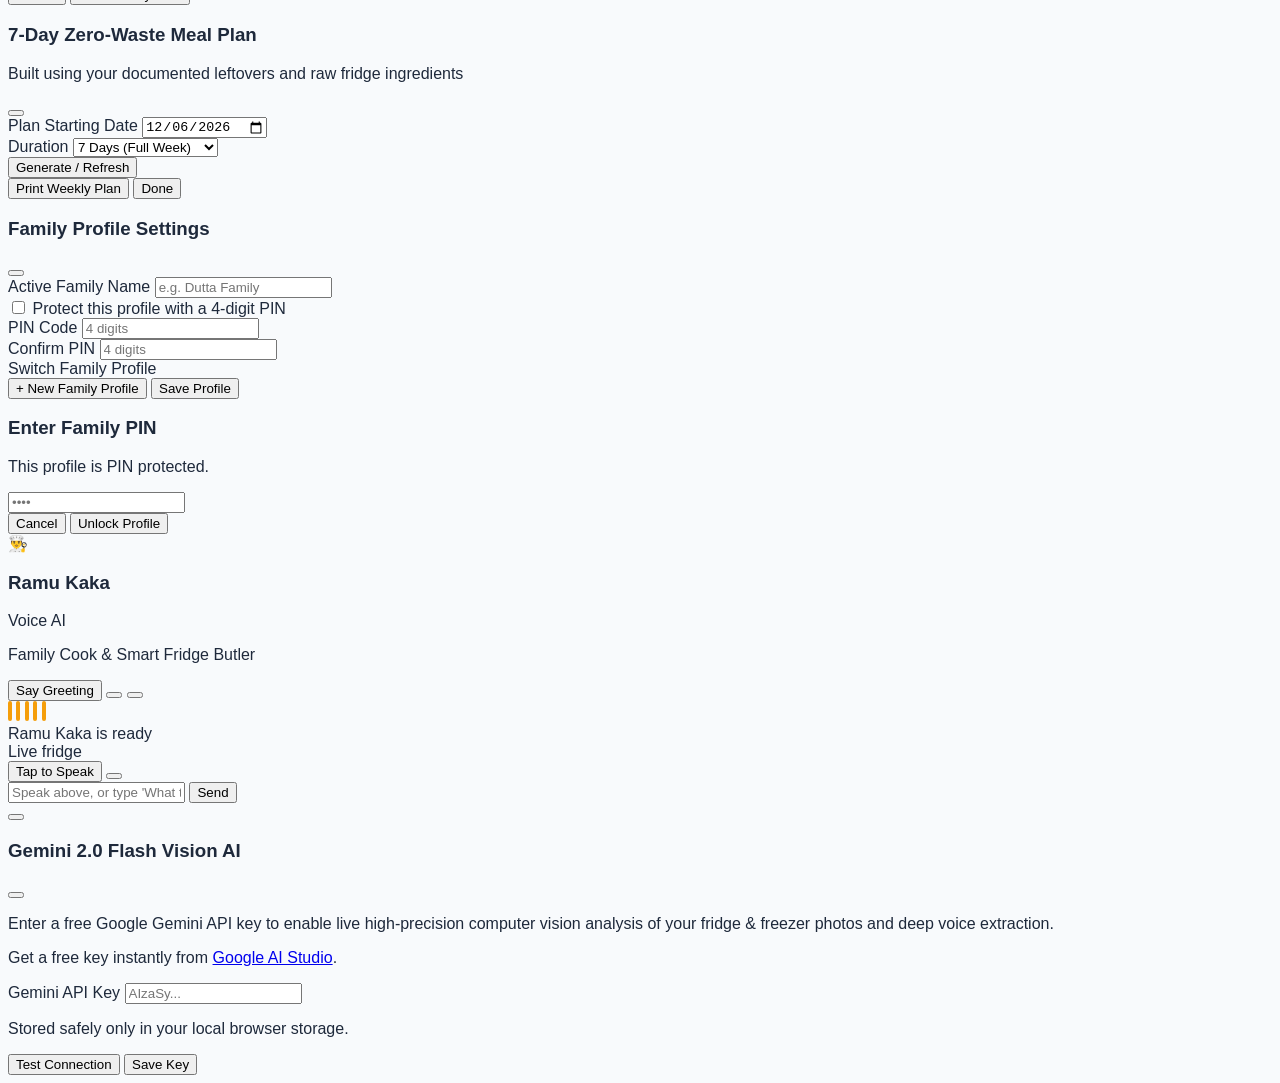
==== commit e741d35b: "fix: Microsoft Edge voice interaction with dual-engine SpeechRecognition + MediaRecorder Gemini audi" ====
--- a/index.html
+++ b/index.html
@@ -902,15 +902,26 @@
         <!-- Dynamic Dish Details inserted here -->
       </div>
 
-      <!-- Footer & Microphone Control -->
-      <div class="p-3.5 sm:p-4 bg-white border-t border-slate-200 flex items-center justify-between gap-2.5">
-        <button id="btnRamuMicToggle" onclick="toggleRamuListening()" class="flex-1 py-3 px-4 rounded-2xl bg-gradient-to-r from-amber-500 to-orange-500 hover:from-amber-600 hover:to-orange-600 text-white font-bold text-sm flex items-center justify-center space-x-2 shadow-md active:scale-95 transition cursor-pointer">
-          <i id="ramuMicIcon" class="ph-bold ph-microphone text-lg"></i>
-          <span id="ramuMicLabel">Tap to Speak</span>
-        </button>
-        <button onclick="restartRamuConversation()" class="p-3 rounded-2xl border border-slate-200 text-slate-600 hover:bg-slate-50 text-xs font-semibold flex items-center space-x-1 cursor-pointer" title="Restart Conversation">
-          <i class="ph-bold ph-arrows-clockwise text-base"></i>
-        </button>
+      <!-- Footer & Microphone / Text Controls -->
+      <div class="p-3.5 sm:p-4 bg-white border-t border-slate-200 space-y-2.5">
+        <div class="flex items-center justify-between gap-2.5">
+          <button id="btnRamuMicToggle" onclick="toggleRamuListening()" type="button" class="flex-1 py-3 px-4 rounded-2xl bg-gradient-to-r from-amber-500 to-orange-500 hover:from-amber-600 hover:to-orange-600 text-white font-bold text-sm flex items-center justify-center space-x-2 shadow-md active:scale-95 transition cursor-pointer">
+            <i id="ramuMicIcon" class="ph-bold ph-microphone text-lg"></i>
+            <span id="ramuMicLabel">Tap to Speak</span>
+          </button>
+          <button onclick="restartRamuConversation()" type="button" class="p-3 rounded-2xl border border-slate-200 text-slate-600 hover:bg-slate-50 text-xs font-semibold flex items-center space-x-1 cursor-pointer" title="Restart Conversation">
+            <i class="ph-bold ph-arrows-clockwise text-base"></i>
+          </button>
+        </div>
+
+        <!-- Text Typing Fallback for Edge/Desktop/Noisy Rooms -->
+        <div class="flex items-center space-x-2">
+          <input type="text" id="ramuTextInput" onkeydown="handleRamuInputKey(event)" placeholder="Speak above, or type 'What to cook for 20 mins'..." class="flex-1 text-xs p-2.5 border border-slate-200 rounded-xl focus:ring-2 focus:ring-amber-500 focus:outline-none transition">
+          <button onclick="sendRamuTextMessage()" type="button" class="px-3.5 py-2.5 rounded-xl bg-slate-900 hover:bg-black text-white font-bold text-xs flex items-center space-x-1 transition active:scale-95 cursor-pointer">
+            <i class="ph-bold ph-paper-plane-right text-sm"></i>
+            <span>Send</span>
+          </button>
+        </div>
       </div>
 
     </div>
